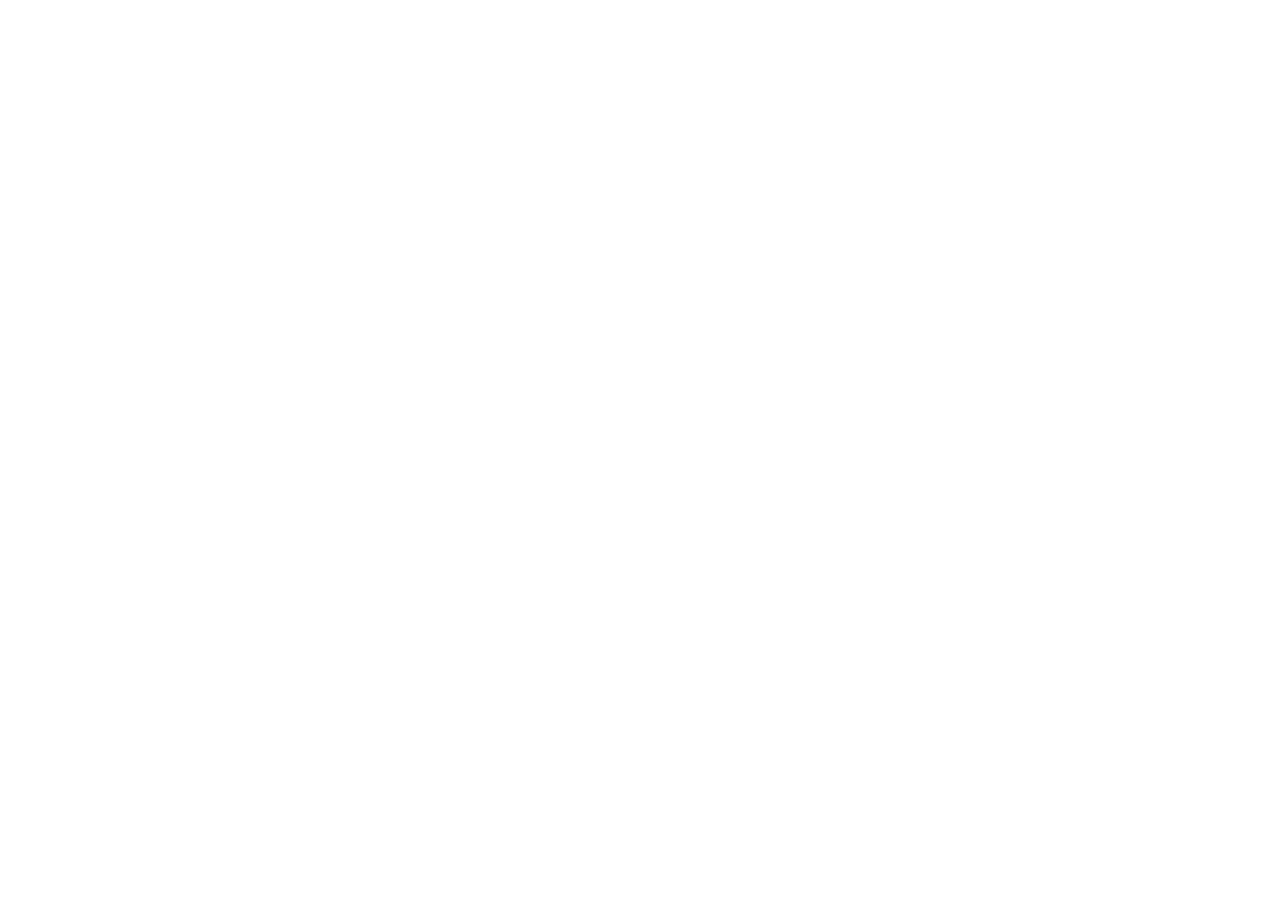
==== login.html @ c27b14d8 "xxx" ====
<!DOCTYPE html>
<html lang="zh-CN">
<head>
    <meta charset="UTF-8">
    <meta name="viewport" content="width=device-width, initial-scale=1.0">
    <title>Document</title>
</head>
<body>
    
</body>
</html>
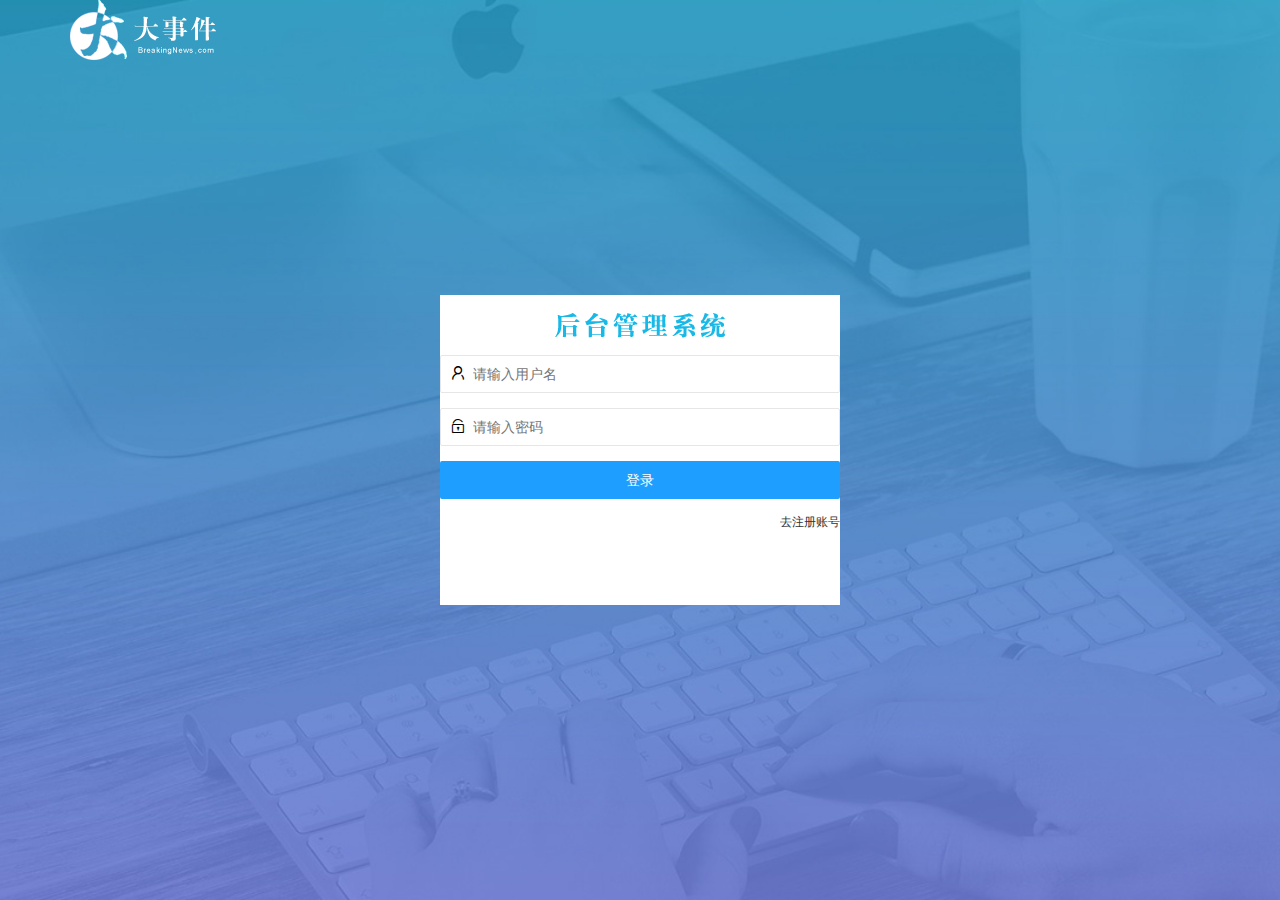
==== commit 4b6f0a70: "xxx" ====
--- a/login.html
+++ b/login.html
@@ -1,11 +1,85 @@
 <!DOCTYPE html>
-<html lang="zh-CN">
-<head>
-    <meta charset="UTF-8">
-    <meta name="viewport" content="width=device-width, initial-scale=1.0">
-    <title>Document</title>
-</head>
-<body>
-    
-</body>
-</html>+<html lang="en">
+  <head>
+    <meta charset="UTF-8" />
+    <meta name="viewport" content="width=device-width, initial-scale=1.0" />
+    <title>大事件-登录/注册</title>
+    <!-- 导入 LayUI 的样式 -->
+    <link rel="stylesheet" href="/assets/lib/layui/css/layui.css" />
+    <!-- 导入自己的样式表 -->
+    <link rel="stylesheet" href="/assets/css/login.css" />
+  </head>
+  <body>
+    <!-- 头部的 Logo 区域 -->
+    <div class="layui-main">
+      <img src="/assets/images/logo.png" alt="" />
+    </div>
+
+    <!-- 登录注册区域 -->
+    <div class="loginAndRegBox">
+      <div class="title-box"></div>
+      <div class="loginAndRegBox">
+        <div class="title-box"></div>
+        <!-- 登录的div -->
+  <div class="login-box">
+    <!-- 登录的表单 -->
+    <form class="layui-form" id="form_login"></form>
+      <!-- 用户名 -->
+      <div class="layui-form-item">
+        <i class="layui-icon layui-icon-username"></i>
+        <input type="text" name="username" required lay-verify="required" placeholder="请输入用户名" autocomplete="off" class="layui-input" />
+      </div>
+      <!-- 密码 -->
+      <div class="layui-form-item">
+        <i class="layui-icon layui-icon-password"></i>
+        <input type="password" name="password" required lay-verify="required|pwd" placeholder="请输入密码" autocomplete="off" class="layui-input" />
+      </div>
+      <!-- 登录按钮 -->
+      <div class="layui-form-item">
+        <!-- 注意：表单提交按钮和普通按钮的区别，就是 lay-submit 属性 -->
+        <button class="layui-btn layui-btn-fluid layui-btn-normal" lay-submit>登录</button>
+      </div>
+      <div class="layui-form-item links">
+        <a href="javascript:;" id="link_reg">去注册账号</a>
+      </div>
+    </form>
+  </div>
+        <!-- 注册的div -->
+  <div class="reg-box">
+    <!-- 注册的表单 -->
+    <form class="layui-form" id="form_reg"></form>
+      <!-- 用户名 -->
+      <div class="layui-form-item">
+        <i class="layui-icon layui-icon-username"></i>
+        <input type="text" name="username" required lay-verify="required" placeholder="请输入用户名" autocomplete="off" class="layui-input" />
+      </div>
+      <!-- 密码 -->
+      <div class="layui-form-item">
+        <i class="layui-icon layui-icon-password"></i>
+        <input type="password" name="password" required lay-verify="required|pwd" placeholder="请输入密码" autocomplete="off" class="layui-input" />
+      </div>
+      <!-- 密码确认框 -->
+      <div class="layui-form-item">
+        <i class="layui-icon layui-icon-password"></i>
+        <input type="password" name="repassword" required lay-verify="required|pwd|repwd" placeholder="再次确认密码" autocomplete="off" class="layui-input" />
+      </div>
+      <!-- 注册按钮 -->
+      <div class="layui-form-item">
+        <!-- 注意：表单提交按钮和普通按钮的区别，就是 lay-submit 属性 -->
+        <button class="layui-btn layui-btn-fluid layui-btn-normal" lay-submit>注册</button>
+      </div>
+      <div class="layui-form-item links">
+        <a href="javascript:;" id="link_login">去登录</a>
+      </div>
+    </form>
+  </div>
+      </div>
+    </div>
+    <!-- 导入 layui的js文件 -->
+    <script src="/assets/lib/layui/layui.all.js"></script>
+    <!-- 导入 -->
+    <script src="/assets/lib/jquery.js"></script>
+    <script src="/assets/js/baseAPI.js"></script>
+    <script src="/assets/js/login.js"></script>
+  </body>
+</html>
--- a/assets/lib/layui/css/layui.css
+++ b/assets/lib/layui/css/layui.css
@@ -0,0 +1,2 @@
+/** layui-v2.5.5 MIT License By https://www.layui.com */
+ .layui-inline,img{display:inline-block;vertical-align:middle}h1,h2,h3,h4,h5,h6{font-weight:400}.layui-edge,.layui-header,.layui-inline,.layui-main{position:relative}.layui-body,.layui-edge,.layui-elip{overflow:hidden}.layui-btn,.layui-edge,.layui-inline,img{vertical-align:middle}.layui-btn,.layui-disabled,.layui-icon,.layui-unselect{-moz-user-select:none;-webkit-user-select:none;-ms-user-select:none}.layui-elip,.layui-form-checkbox span,.layui-form-pane .layui-form-label{text-overflow:ellipsis;white-space:nowrap}.layui-breadcrumb,.layui-tree-btnGroup{visibility:hidden}blockquote,body,button,dd,div,dl,dt,form,h1,h2,h3,h4,h5,h6,input,li,ol,p,pre,td,textarea,th,ul{margin:0;padding:0;-webkit-tap-highlight-color:rgba(0,0,0,0)}a:active,a:hover{outline:0}img{border:none}li{list-style:none}table{border-collapse:collapse;border-spacing:0}h4,h5,h6{font-size:100%}button,input,optgroup,option,select,textarea{font-family:inherit;font-size:inherit;font-style:inherit;font-weight:inherit;outline:0}pre{white-space:pre-wrap;white-space:-moz-pre-wrap;white-space:-pre-wrap;white-space:-o-pre-wrap;word-wrap:break-word}body{line-height:24px;font:14px Helvetica Neue,Helvetica,PingFang SC,Tahoma,Arial,sans-serif}hr{height:1px;margin:10px 0;border:0;clear:both}a{color:#333;text-decoration:none}a:hover{color:#777}a cite{font-style:normal;*cursor:pointer}.layui-border-box,.layui-border-box *{box-sizing:border-box}.layui-box,.layui-box *{box-sizing:content-box}.layui-clear{clear:both;*zoom:1}.layui-clear:after{content:'\20';clear:both;*zoom:1;display:block;height:0}.layui-inline{*display:inline;*zoom:1}.layui-edge{display:inline-block;width:0;height:0;border-width:6px;border-style:dashed;border-color:transparent}.layui-edge-top{top:-4px;border-bottom-color:#999;border-bottom-style:solid}.layui-edge-right{border-left-color:#999;border-left-style:solid}.layui-edge-bottom{top:2px;border-top-color:#999;border-top-style:solid}.layui-edge-left{border-right-color:#999;border-right-style:solid}.layui-disabled,.layui-disabled:hover{color:#d2d2d2!important;cursor:not-allowed!important}.layui-circle{border-radius:100%}.layui-show{display:block!important}.layui-hide{display:none!important}@font-face{font-family:layui-icon;src:url(../font/iconfont.eot?v=250);src:url(../font/iconfont.eot?v=250#iefix) format('embedded-opentype'),url(../font/iconfont.woff2?v=250) format('woff2'),url(../font/iconfont.woff?v=250) format('woff'),url(../font/iconfont.ttf?v=250) format('truetype'),url(../font/iconfont.svg?v=250#layui-icon) format('svg')}.layui-icon{font-family:layui-icon!important;font-size:16px;font-style:normal;-webkit-font-smoothing:antialiased;-moz-osx-font-smoothing:grayscale}.layui-icon-reply-fill:before{content:"\e611"}.layui-icon-set-fill:before{content:"\e614"}.layui-icon-menu-fill:before{content:"\e60f"}.layui-icon-search:before{content:"\e615"}.layui-icon-share:before{content:"\e641"}.layui-icon-set-sm:before{content:"\e620"}.layui-icon-engine:before{content:"\e628"}.layui-icon-close:before{content:"\1006"}.layui-icon-close-fill:before{content:"\1007"}.layui-icon-chart-screen:before{content:"\e629"}.layui-icon-star:before{content:"\e600"}.layui-icon-circle-dot:before{content:"\e617"}.layui-icon-chat:before{content:"\e606"}.layui-icon-release:before{content:"\e609"}.layui-icon-list:before{content:"\e60a"}.layui-icon-chart:before{content:"\e62c"}.layui-icon-ok-circle:before{content:"\1005"}.layui-icon-layim-theme:before{content:"\e61b"}.layui-icon-table:before{content:"\e62d"}.layui-icon-right:before{content:"\e602"}.layui-icon-left:before{content:"\e603"}.layui-icon-cart-simple:before{content:"\e698"}.layui-icon-face-cry:before{content:"\e69c"}.layui-icon-face-smile:before{content:"\e6af"}.layui-icon-survey:before{content:"\e6b2"}.layui-icon-tree:before{content:"\e62e"}.layui-icon-upload-circle:before{content:"\e62f"}.layui-icon-add-circle:before{content:"\e61f"}.layui-icon-download-circle:before{content:"\e601"}.layui-icon-templeate-1:before{content:"\e630"}.layui-icon-util:before{content:"\e631"}.layui-icon-face-surprised:before{content:"\e664"}.layui-icon-edit:before{content:"\e642"}.layui-icon-speaker:before{content:"\e645"}.layui-icon-down:before{content:"\e61a"}.layui-icon-file:before{content:"\e621"}.layui-icon-layouts:before{content:"\e632"}.layui-icon-rate-half:before{content:"\e6c9"}.layui-icon-add-circle-fine:before{content:"\e608"}.layui-icon-prev-circle:before{content:"\e633"}.layui-icon-read:before{content:"\e705"}.layui-icon-404:before{content:"\e61c"}.layui-icon-carousel:before{content:"\e634"}.layui-icon-help:before{content:"\e607"}.layui-icon-code-circle:before{content:"\e635"}.layui-icon-water:before{content:"\e636"}.layui-icon-username:before{content:"\e66f"}.layui-icon-find-fill:before{content:"\e670"}.layui-icon-about:before{content:"\e60b"}.layui-icon-location:before{content:"\e715"}.layui-icon-up:before{content:"\e619"}.layui-icon-pause:before{content:"\e651"}.layui-icon-date:before{content:"\e637"}.layui-icon-layim-uploadfile:before{content:"\e61d"}.layui-icon-delete:before{content:"\e640"}.layui-icon-play:before{content:"\e652"}.layui-icon-top:before{content:"\e604"}.layui-icon-friends:before{content:"\e612"}.layui-icon-refresh-3:before{content:"\e9aa"}.layui-icon-ok:before{content:"\e605"}.layui-icon-layer:before{content:"\e638"}.layui-icon-face-smile-fine:before{content:"\e60c"}.layui-icon-dollar:before{content:"\e659"}.layui-icon-group:before{content:"\e613"}.layui-icon-layim-download:before{content:"\e61e"}.layui-icon-picture-fine:before{content:"\e60d"}.layui-icon-link:before{content:"\e64c"}.layui-icon-diamond:before{content:"\e735"}.layui-icon-log:before{content:"\e60e"}.layui-icon-rate-solid:before{content:"\e67a"}.layui-icon-fonts-del:before{content:"\e64f"}.layui-icon-unlink:before{content:"\e64d"}.layui-icon-fonts-clear:before{content:"\e639"}.layui-icon-triangle-r:before{content:"\e623"}.layui-icon-circle:before{content:"\e63f"}.layui-icon-radio:before{content:"\e643"}.layui-icon-align-center:before{content:"\e647"}.layui-icon-align-right:before{content:"\e648"}.layui-icon-align-left:before{content:"\e649"}.layui-icon-loading-1:before{content:"\e63e"}.layui-icon-return:before{content:"\e65c"}.layui-icon-fonts-strong:before{content:"\e62b"}.layui-icon-upload:before{content:"\e67c"}.layui-icon-dialogue:before{content:"\e63a"}.layui-icon-video:before{content:"\e6ed"}.layui-icon-headset:before{content:"\e6fc"}.layui-icon-cellphone-fine:before{content:"\e63b"}.layui-icon-add-1:before{content:"\e654"}.layui-icon-face-smile-b:before{content:"\e650"}.layui-icon-fonts-html:before{content:"\e64b"}.layui-icon-form:before{content:"\e63c"}.layui-icon-cart:before{content:"\e657"}.layui-icon-camera-fill:before{content:"\e65d"}.layui-icon-tabs:before{content:"\e62a"}.layui-icon-fonts-code:before{content:"\e64e"}.layui-icon-fire:before{content:"\e756"}.layui-icon-set:before{content:"\e716"}.layui-icon-fonts-u:before{content:"\e646"}.layui-icon-triangle-d:before{content:"\e625"}.layui-icon-tips:before{content:"\e702"}.layui-icon-picture:before{content:"\e64a"}.layui-icon-more-vertical:before{content:"\e671"}.layui-icon-flag:before{content:"\e66c"}.layui-icon-loading:before{content:"\e63d"}.layui-icon-fonts-i:before{content:"\e644"}.layui-icon-refresh-1:before{content:"\e666"}.layui-icon-rmb:before{content:"\e65e"}.layui-icon-home:before{content:"\e68e"}.layui-icon-user:before{content:"\e770"}.layui-icon-notice:before{content:"\e667"}.layui-icon-login-weibo:before{content:"\e675"}.layui-icon-voice:before{content:"\e688"}.layui-icon-upload-drag:before{content:"\e681"}.layui-icon-login-qq:before{content:"\e676"}.layui-icon-snowflake:before{content:"\e6b1"}.layui-icon-file-b:before{content:"\e655"}.layui-icon-template:before{content:"\e663"}.layui-icon-auz:before{content:"\e672"}.layui-icon-console:before{content:"\e665"}.layui-icon-app:before{content:"\e653"}.layui-icon-prev:before{content:"\e65a"}.layui-icon-website:before{content:"\e7ae"}.layui-icon-next:before{content:"\e65b"}.layui-icon-component:before{content:"\e857"}.layui-icon-more:before{content:"\e65f"}.layui-icon-login-wechat:before{content:"\e677"}.layui-icon-shrink-right:before{content:"\e668"}.layui-icon-spread-left:before{content:"\e66b"}.layui-icon-camera:before{content:"\e660"}.layui-icon-note:before{content:"\e66e"}.layui-icon-refresh:before{content:"\e669"}.layui-icon-female:before{content:"\e661"}.layui-icon-male:before{content:"\e662"}.layui-icon-password:before{content:"\e673"}.layui-icon-senior:before{content:"\e674"}.layui-icon-theme:before{content:"\e66a"}.layui-icon-tread:before{content:"\e6c5"}.layui-icon-praise:before{content:"\e6c6"}.layui-icon-star-fill:before{content:"\e658"}.layui-icon-rate:before{content:"\e67b"}.layui-icon-template-1:before{content:"\e656"}.layui-icon-vercode:before{content:"\e679"}.layui-icon-cellphone:before{content:"\e678"}.layui-icon-screen-full:before{content:"\e622"}.layui-icon-screen-restore:before{content:"\e758"}.layui-icon-cols:before{content:"\e610"}.layui-icon-export:before{content:"\e67d"}.layui-icon-print:before{content:"\e66d"}.layui-icon-slider:before{content:"\e714"}.layui-icon-addition:before{content:"\e624"}.layui-icon-subtraction:before{content:"\e67e"}.layui-icon-service:before{content:"\e626"}.layui-icon-transfer:before{content:"\e691"}.layui-main{width:1140px;margin:0 auto}.layui-header{z-index:1000;height:60px}.layui-header a:hover{transition:all .5s;-webkit-transition:all .5s}.layui-side{position:fixed;left:0;top:0;bottom:0;z-index:999;width:200px;overflow-x:hidden}.layui-side-scroll{position:relative;width:220px;height:100%;overflow-x:hidden}.layui-body{position:absolute;left:200px;right:0;top:0;bottom:0;z-index:998;width:auto;overflow-y:auto;box-sizing:border-box}.layui-layout-body{overflow:hidden}.layui-layout-admin .layui-header{background-color:#23262E}.layui-layout-admin .layui-side{top:60px;width:200px;overflow-x:hidden}.layui-layout-admin .layui-body{position:fixed;top:60px;bottom:44px}.layui-layout-admin .layui-main{width:auto;margin:0 15px}.layui-layout-admin .layui-footer{position:fixed;left:200px;right:0;bottom:0;height:44px;line-height:44px;padding:0 15px;background-color:#eee}.layui-layout-admin .layui-logo{position:absolute;left:0;top:0;width:200px;height:100%;line-height:60px;text-align:center;color:#009688;font-size:16px}.layui-layout-admin .layui-header .layui-nav{background:0 0}.layui-layout-left{position:absolute!important;left:200px;top:0}.layui-layout-right{position:absolute!important;right:0;top:0}.layui-container{position:relative;margin:0 auto;padding:0 15px;box-sizing:border-box}.layui-fluid{position:relative;margin:0 auto;padding:0 15px}.layui-row:after,.layui-row:before{content:'';display:block;clear:both}.layui-col-lg1,.layui-col-lg10,.layui-col-lg11,.layui-col-lg12,.layui-col-lg2,.layui-col-lg3,.layui-col-lg4,.layui-col-lg5,.layui-col-lg6,.layui-col-lg7,.layui-col-lg8,.layui-col-lg9,.layui-col-md1,.layui-col-md10,.layui-col-md11,.layui-col-md12,.layui-col-md2,.layui-col-md3,.layui-col-md4,.layui-col-md5,.layui-col-md6,.layui-col-md7,.layui-col-md8,.layui-col-md9,.layui-col-sm1,.layui-col-sm10,.layui-col-sm11,.layui-col-sm12,.layui-col-sm2,.layui-col-sm3,.layui-col-sm4,.layui-col-sm5,.layui-col-sm6,.layui-col-sm7,.layui-col-sm8,.layui-col-sm9,.layui-col-xs1,.layui-col-xs10,.layui-col-xs11,.layui-col-xs12,.layui-col-xs2,.layui-col-xs3,.layui-col-xs4,.layui-col-xs5,.layui-col-xs6,.layui-col-xs7,.layui-col-xs8,.layui-col-xs9{position:relative;display:block;box-sizing:border-box}.layui-col-xs1,.layui-col-xs10,.layui-col-xs11,.layui-col-xs12,.layui-col-xs2,.layui-col-xs3,.layui-col-xs4,.layui-col-xs5,.layui-col-xs6,.layui-col-xs7,.layui-col-xs8,.layui-col-xs9{float:left}.layui-col-xs1{width:8.33333333%}.layui-col-xs2{width:16.66666667%}.layui-col-xs3{width:25%}.layui-col-xs4{width:33.33333333%}.layui-col-xs5{width:41.66666667%}.layui-col-xs6{width:50%}.layui-col-xs7{width:58.33333333%}.layui-col-xs8{width:66.66666667%}.layui-col-xs9{width:75%}.layui-col-xs10{width:83.33333333%}.layui-col-xs11{width:91.66666667%}.layui-col-xs12{width:100%}.layui-col-xs-offset1{margin-left:8.33333333%}.layui-col-xs-offset2{margin-left:16.66666667%}.layui-col-xs-offset3{margin-left:25%}.layui-col-xs-offset4{margin-left:33.33333333%}.layui-col-xs-offset5{margin-left:41.66666667%}.layui-col-xs-offset6{margin-left:50%}.layui-col-xs-offset7{margin-left:58.33333333%}.layui-col-xs-offset8{margin-left:66.66666667%}.layui-col-xs-offset9{margin-left:75%}.layui-col-xs-offset10{margin-left:83.33333333%}.layui-col-xs-offset11{margin-left:91.66666667%}.layui-col-xs-offset12{margin-left:100%}@media screen and (max-width:768px){.layui-hide-xs{display:none!important}.layui-show-xs-block{display:block!important}.layui-show-xs-inline{display:inline!important}.layui-show-xs-inline-block{display:inline-block!important}}@media screen and (min-width:768px){.layui-container{width:750px}.layui-hide-sm{display:none!important}.layui-show-sm-block{display:block!important}.layui-show-sm-inline{display:inline!important}.layui-show-sm-inline-block{display:inline-block!important}.layui-col-sm1,.layui-col-sm10,.layui-col-sm11,.layui-col-sm12,.layui-col-sm2,.layui-col-sm3,.layui-col-sm4,.layui-col-sm5,.layui-col-sm6,.layui-col-sm7,.layui-col-sm8,.layui-col-sm9{float:left}.layui-col-sm1{width:8.33333333%}.layui-col-sm2{width:16.66666667%}.layui-col-sm3{width:25%}.layui-col-sm4{width:33.33333333%}.layui-col-sm5{width:41.66666667%}.layui-col-sm6{width:50%}.layui-col-sm7{width:58.33333333%}.layui-col-sm8{width:66.66666667%}.layui-col-sm9{width:75%}.layui-col-sm10{width:83.33333333%}.layui-col-sm11{width:91.66666667%}.layui-col-sm12{width:100%}.layui-col-sm-offset1{margin-left:8.33333333%}.layui-col-sm-offset2{margin-left:16.66666667%}.layui-col-sm-offset3{margin-left:25%}.layui-col-sm-offset4{margin-left:33.33333333%}.layui-col-sm-offset5{margin-left:41.66666667%}.layui-col-sm-offset6{margin-left:50%}.layui-col-sm-offset7{margin-left:58.33333333%}.layui-col-sm-offset8{margin-left:66.66666667%}.layui-col-sm-offset9{margin-left:75%}.layui-col-sm-offset10{margin-left:83.33333333%}.layui-col-sm-offset11{margin-left:91.66666667%}.layui-col-sm-offset12{margin-left:100%}}@media screen and (min-width:992px){.layui-container{width:970px}.layui-hide-md{display:none!important}.layui-show-md-block{display:block!important}.layui-show-md-inline{display:inline!important}.layui-show-md-inline-block{display:inline-block!important}.layui-col-md1,.layui-col-md10,.layui-col-md11,.layui-col-md12,.layui-col-md2,.layui-col-md3,.layui-col-md4,.layui-col-md5,.layui-col-md6,.layui-col-md7,.layui-col-md8,.layui-col-md9{float:left}.layui-col-md1{width:8.33333333%}.layui-col-md2{width:16.66666667%}.layui-col-md3{width:25%}.layui-col-md4{width:33.33333333%}.layui-col-md5{width:41.66666667%}.layui-col-md6{width:50%}.layui-col-md7{width:58.33333333%}.layui-col-md8{width:66.66666667%}.layui-col-md9{width:75%}.layui-col-md10{width:83.33333333%}.layui-col-md11{width:91.66666667%}.layui-col-md12{width:100%}.layui-col-md-offset1{margin-left:8.33333333%}.layui-col-md-offset2{margin-left:16.66666667%}.layui-col-md-offset3{margin-left:25%}.layui-col-md-offset4{margin-left:33.33333333%}.layui-col-md-offset5{margin-left:41.66666667%}.layui-col-md-offset6{margin-left:50%}.layui-col-md-offset7{margin-left:58.33333333%}.layui-col-md-offset8{margin-left:66.66666667%}.layui-col-md-offset9{margin-left:75%}.layui-col-md-offset10{margin-left:83.33333333%}.layui-col-md-offset11{margin-left:91.66666667%}.layui-col-md-offset12{margin-left:100%}}@media screen and (min-width:1200px){.layui-container{width:1170px}.layui-hide-lg{display:none!important}.layui-show-lg-block{display:block!important}.layui-show-lg-inline{display:inline!important}.layui-show-lg-inline-block{display:inline-block!important}.layui-col-lg1,.layui-col-lg10,.layui-col-lg11,.layui-col-lg12,.layui-col-lg2,.layui-col-lg3,.layui-col-lg4,.layui-col-lg5,.layui-col-lg6,.layui-col-lg7,.layui-col-lg8,.layui-col-lg9{float:left}.layui-col-lg1{width:8.33333333%}.layui-col-lg2{width:16.66666667%}.layui-col-lg3{width:25%}.layui-col-lg4{width:33.33333333%}.layui-col-lg5{width:41.66666667%}.layui-col-lg6{width:50%}.layui-col-lg7{width:58.33333333%}.layui-col-lg8{width:66.66666667%}.layui-col-lg9{width:75%}.layui-col-lg10{width:83.33333333%}.layui-col-lg11{width:91.66666667%}.layui-col-lg12{width:100%}.layui-col-lg-offset1{margin-left:8.33333333%}.layui-col-lg-offset2{margin-left:16.66666667%}.layui-col-lg-offset3{margin-left:25%}.layui-col-lg-offset4{margin-left:33.33333333%}.layui-col-lg-offset5{margin-left:41.66666667%}.layui-col-lg-offset6{margin-left:50%}.layui-col-lg-offset7{margin-left:58.33333333%}.layui-col-lg-offset8{margin-left:66.66666667%}.layui-col-lg-offset9{margin-left:75%}.layui-col-lg-offset10{margin-left:83.33333333%}.layui-col-lg-offset11{margin-left:91.66666667%}.layui-col-lg-offset12{margin-left:100%}}.layui-col-space1{margin:-.5px}.layui-col-space1>*{padding:.5px}.layui-col-space3{margin:-1.5px}.layui-col-space3>*{padding:1.5px}.layui-col-space5{margin:-2.5px}.layui-col-space5>*{padding:2.5px}.layui-col-space8{margin:-3.5px}.layui-col-space8>*{padding:3.5px}.layui-col-space10{margin:-5px}.layui-col-space10>*{padding:5px}.layui-col-space12{margin:-6px}.layui-col-space12>*{padding:6px}.layui-col-space15{margin:-7.5px}.layui-col-space15>*{padding:7.5px}.layui-col-space18{margin:-9px}.layui-col-space18>*{padding:9px}.layui-col-space20{margin:-10px}.layui-col-space20>*{padding:10px}.layui-col-space22{margin:-11px}.layui-col-space22>*{padding:11px}.layui-col-space25{margin:-12.5px}.layui-col-space25>*{padding:12.5px}.layui-col-space30{margin:-15px}.layui-col-space30>*{padding:15px}.layui-btn,.layui-input,.layui-select,.layui-textarea,.layui-upload-button{outline:0;-webkit-appearance:none;transition:all .3s;-webkit-transition:all .3s;box-sizing:border-box}.layui-elem-quote{margin-bottom:10px;padding:15px;line-height:22px;border-left:5px solid #009688;border-radius:0 2px 2px 0;background-color:#f2f2f2}.layui-quote-nm{border-style:solid;border-width:1px 1px 1px 5px;background:0 0}.layui-elem-field{margin-bottom:10px;padding:0;border-width:1px;border-style:solid}.layui-elem-field legend{margin-left:20px;padding:0 10px;font-size:20px;font-weight:300}.layui-field-title{margin:10px 0 20px;border-width:1px 0 0}.layui-field-box{padding:10px 15px}.layui-field-title .layui-field-box{padding:10px 0}.layui-progress{position:relative;height:6px;border-radius:20px;background-color:#e2e2e2}.layui-progress-bar{position:absolute;left:0;top:0;width:0;max-width:100%;height:6px;border-radius:20px;text-align:right;background-color:#5FB878;transition:all .3s;-webkit-transition:all .3s}.layui-progress-big,.layui-progress-big .layui-progress-bar{height:18px;line-height:18px}.layui-progress-text{position:relative;top:-20px;line-height:18px;font-size:12px;color:#666}.layui-progress-big .layui-progress-text{position:static;padding:0 10px;color:#fff}.layui-collapse{border-width:1px;border-style:solid;border-radius:2px}.layui-colla-content,.layui-colla-item{border-top-width:1px;border-top-style:solid}.layui-colla-item:first-child{border-top:none}.layui-colla-title{position:relative;height:42px;line-height:42px;padding:0 15px 0 35px;color:#333;background-color:#f2f2f2;cursor:pointer;font-size:14px;overflow:hidden}.layui-colla-content{display:none;padding:10px 15px;line-height:22px;color:#666}.layui-colla-icon{position:absolute;left:15px;top:0;font-size:14px}.layui-card{margin-bottom:15px;border-radius:2px;background-color:#fff;box-shadow:0 1px 2px 0 rgba(0,0,0,.05)}.layui-card:last-child{margin-bottom:0}.layui-card-header{position:relative;height:42px;line-height:42px;padding:0 15px;border-bottom:1px solid #f6f6f6;color:#333;border-radius:2px 2px 0 0;font-size:14px}.layui-bg-black,.layui-bg-blue,.layui-bg-cyan,.layui-bg-green,.layui-bg-orange,.layui-bg-red{color:#fff!important}.layui-card-body{position:relative;padding:10px 15px;line-height:24px}.layui-card-body[pad15]{padding:15px}.layui-card-body[pad20]{padding:20px}.layui-card-body .layui-table{margin:5px 0}.layui-card .layui-tab{margin:0}.layui-panel-window{position:relative;padding:15px;border-radius:0;border-top:5px solid #E6E6E6;background-color:#fff}.layui-auxiliar-moving{position:fixed;left:0;right:0;top:0;bottom:0;width:100%;height:100%;background:0 0;z-index:9999999999}.layui-form-label,.layui-form-mid,.layui-form-select,.layui-input-block,.layui-input-inline,.layui-textarea{position:relative}.layui-bg-red{background-color:#FF5722!important}.layui-bg-orange{background-color:#FFB800!important}.layui-bg-green{background-color:#009688!important}.layui-bg-cyan{background-color:#2F4056!important}.layui-bg-blue{background-color:#1E9FFF!important}.layui-bg-black{background-color:#393D49!important}.layui-bg-gray{background-color:#eee!important;color:#666!important}.layui-badge-rim,.layui-colla-content,.layui-colla-item,.layui-collapse,.layui-elem-field,.layui-form-pane .layui-form-item[pane],.layui-form-pane .layui-form-label,.layui-input,.layui-layedit,.layui-layedit-tool,.layui-quote-nm,.layui-select,.layui-tab-bar,.layui-tab-card,.layui-tab-title,.layui-tab-title .layui-this:after,.layui-textarea{border-color:#e6e6e6}.layui-timeline-item:before,hr{background-color:#e6e6e6}.layui-text{line-height:22px;font-size:14px;color:#666}.layui-text h1,.layui-text h2,.layui-text h3{font-weight:500;color:#333}.layui-text h1{font-size:30px}.layui-text h2{font-size:24px}.layui-text h3{font-size:18px}.layui-text a:not(.layui-btn){color:#01AAED}.layui-text a:not(.layui-btn):hover{text-decoration:underline}.layui-text ul{padding:5px 0 5px 15px}.layui-text ul li{margin-top:5px;list-style-type:disc}.layui-text em,.layui-word-aux{color:#999!important;padding:0 5px!important}.layui-btn{display:inline-block;height:38px;line-height:38px;padding:0 18px;background-color:#009688;color:#fff;white-space:nowrap;text-align:center;font-size:14px;border:none;border-radius:2px;cursor:pointer}.layui-btn:hover{opacity:.8;filter:alpha(opacity=80);color:#fff}.layui-btn:active{opacity:1;filter:alpha(opacity=100)}.layui-btn+.layui-btn{margin-left:10px}.layui-btn-container{font-size:0}.layui-btn-container .layui-btn{margin-right:10px;margin-bottom:10px}.layui-btn-container .layui-btn+.layui-btn{margin-left:0}.layui-table .layui-btn-container .layui-btn{margin-bottom:9px}.layui-btn-radius{border-radius:100px}.layui-btn .layui-icon{margin-right:3px;font-size:18px;vertical-align:bottom;vertical-align:middle\9}.layui-btn-primary{border:1px solid #C9C9C9;background-color:#fff;color:#555}.layui-btn-primary:hover{border-color:#009688;color:#333}.layui-btn-normal{background-color:#1E9FFF}.layui-btn-warm{background-color:#FFB800}.layui-btn-danger{background-color:#FF5722}.layui-btn-checked{background-color:#5FB878}.layui-btn-disabled,.layui-btn-disabled:active,.layui-btn-disabled:hover{border:1px solid #e6e6e6;background-color:#FBFBFB;color:#C9C9C9;cursor:not-allowed;opacity:1}.layui-btn-lg{height:44px;line-height:44px;padding:0 25px;font-size:16px}.layui-btn-sm{height:30px;line-height:30px;padding:0 10px;font-size:12px}.layui-btn-sm i{font-size:16px!important}.layui-btn-xs{height:22px;line-height:22px;padding:0 5px;font-size:12px}.layui-btn-xs i{font-size:14px!important}.layui-btn-group{display:inline-block;vertical-align:middle;font-size:0}.layui-btn-group .layui-btn{margin-left:0!important;margin-right:0!important;border-left:1px solid rgba(255,255,255,.5);border-radius:0}.layui-btn-group .layui-btn-primary{border-left:none}.layui-btn-group .layui-btn-primary:hover{border-color:#C9C9C9;color:#009688}.layui-btn-group .layui-btn:first-child{border-left:none;border-radius:2px 0 0 2px}.layui-btn-group .layui-btn-primary:first-child{border-left:1px solid #c9c9c9}.layui-btn-group .layui-btn:last-child{border-radius:0 2px 2px 0}.layui-btn-group .layui-btn+.layui-btn{margin-left:0}.layui-btn-group+.layui-btn-group{margin-left:10px}.layui-btn-fluid{width:100%}.layui-input,.layui-select,.layui-textarea{height:38px;line-height:1.3;line-height:38px\9;border-width:1px;border-style:solid;background-color:#fff;border-radius:2px}.layui-input::-webkit-input-placeholder,.layui-select::-webkit-input-placeholder,.layui-textarea::-webkit-input-placeholder{line-height:1.3}.layui-input,.layui-textarea{display:block;width:100%;padding-left:10px}.layui-input:hover,.layui-textarea:hover{border-color:#D2D2D2!important}.layui-input:focus,.layui-textarea:focus{border-color:#C9C9C9!important}.layui-textarea{min-height:100px;height:auto;line-height:20px;padding:6px 10px;resize:vertical}.layui-select{padding:0 10px}.layui-form input[type=checkbox],.layui-form input[type=radio],.layui-form select{display:none}.layui-form [lay-ignore]{display:initial}.layui-form-item{margin-bottom:15px;clear:both;*zoom:1}.layui-form-item:after{content:'\20';clear:both;*zoom:1;display:block;height:0}.layui-form-label{float:left;display:block;padding:9px 15px;width:80px;font-weight:400;line-height:20px;text-align:right}.layui-form-label-col{display:block;float:none;padding:9px 0;line-height:20px;text-align:left}.layui-form-item .layui-inline{margin-bottom:5px;margin-right:10px}.layui-input-block{margin-left:110px;min-height:36px}.layui-input-inline{display:inline-block;vertical-align:middle}.layui-form-item .layui-input-inline{float:left;width:190px;margin-right:10px}.layui-form-text .layui-input-inline{width:auto}.layui-form-mid{float:left;display:block;padding:9px 0!important;line-height:20px;margin-right:10px}.layui-form-danger+.layui-form-select .layui-input,.layui-form-danger:focus{border-color:#FF5722!important}.layui-form-select .layui-input{padding-right:30px;cursor:pointer}.layui-form-select .layui-edge{position:absolute;right:10px;top:50%;margin-top:-3px;cursor:pointer;border-width:6px;border-top-color:#c2c2c2;border-top-style:solid;transition:all .3s;-webkit-transition:all .3s}.layui-form-select dl{display:none;position:absolute;left:0;top:42px;padding:5px 0;z-index:899;min-width:100%;border:1px solid #d2d2d2;max-height:300px;overflow-y:auto;background-color:#fff;border-radius:2px;box-shadow:0 2px 4px rgba(0,0,0,.12);box-sizing:border-box}.layui-form-select dl dd,.layui-form-select dl dt{padding:0 10px;line-height:36px;white-space:nowrap;overflow:hidden;text-overflow:ellipsis}.layui-form-select dl dt{font-size:12px;color:#999}.layui-form-select dl dd{cursor:pointer}.layui-form-select dl dd:hover{background-color:#f2f2f2;-webkit-transition:.5s all;transition:.5s all}.layui-form-select .layui-select-group dd{padding-left:20px}.layui-form-select dl dd.layui-select-tips{padding-left:10px!important;color:#999}.layui-form-select dl dd.layui-this{background-color:#5FB878;color:#fff}.layui-form-checkbox,.layui-form-select dl dd.layui-disabled{background-color:#fff}.layui-form-selected dl{display:block}.layui-form-checkbox,.layui-form-checkbox *,.layui-form-switch{display:inline-block;vertical-align:middle}.layui-form-selected .layui-edge{margin-top:-9px;-webkit-transform:rotate(180deg);transform:rotate(180deg);margin-top:-3px\9}:root .layui-form-selected .layui-edge{margin-top:-9px\0/IE9}.layui-form-selectup dl{top:auto;bottom:42px}.layui-select-none{margin:5px 0;text-align:center;color:#999}.layui-select-disabled .layui-disabled{border-color:#eee!important}.layui-select-disabled .layui-edge{border-top-color:#d2d2d2}.layui-form-checkbox{position:relative;height:30px;line-height:30px;margin-right:10px;padding-right:30px;cursor:pointer;font-size:0;-webkit-transition:.1s linear;transition:.1s linear;box-sizing:border-box}.layui-form-checkbox span{padding:0 10px;height:100%;font-size:14px;border-radius:2px 0 0 2px;background-color:#d2d2d2;color:#fff;overflow:hidden}.layui-form-checkbox:hover span{background-color:#c2c2c2}.layui-form-checkbox i{position:absolute;right:0;top:0;width:30px;height:28px;border:1px solid #d2d2d2;border-left:none;border-radius:0 2px 2px 0;color:#fff;font-size:20px;text-align:center}.layui-form-checkbox:hover i{border-color:#c2c2c2;color:#c2c2c2}.layui-form-checked,.layui-form-checked:hover{border-color:#5FB878}.layui-form-checked span,.layui-form-checked:hover span{background-color:#5FB878}.layui-form-checked i,.layui-form-checked:hover i{color:#5FB878}.layui-form-item .layui-form-checkbox{margin-top:4px}.layui-form-checkbox[lay-skin=primary]{height:auto!important;line-height:normal!important;min-width:18px;min-height:18px;border:none!important;margin-right:0;padding-left:28px;padding-right:0;background:0 0}.layui-form-checkbox[lay-skin=primary] span{padding-left:0;padding-right:15px;line-height:18px;background:0 0;color:#666}.layui-form-checkbox[lay-skin=primary] i{right:auto;left:0;width:16px;height:16px;line-height:16px;border:1px solid #d2d2d2;font-size:12px;border-radius:2px;background-color:#fff;-webkit-transition:.1s linear;transition:.1s linear}.layui-form-checkbox[lay-skin=primary]:hover i{border-color:#5FB878;color:#fff}.layui-form-checked[lay-skin=primary] i{border-color:#5FB878!important;background-color:#5FB878;color:#fff}.layui-checkbox-disbaled[lay-skin=primary] span{background:0 0!important;color:#c2c2c2}.layui-checkbox-disbaled[lay-skin=primary]:hover i{border-color:#d2d2d2}.layui-form-item .layui-form-checkbox[lay-skin=primary]{margin-top:10px}.layui-form-switch{position:relative;height:22px;line-height:22px;min-width:35px;padding:0 5px;margin-top:8px;border:1px solid #d2d2d2;border-radius:20px;cursor:pointer;background-color:#fff;-webkit-transition:.1s linear;transition:.1s linear}.layui-form-switch i{position:absolute;left:5px;top:3px;width:16px;height:16px;border-radius:20px;background-color:#d2d2d2;-webkit-transition:.1s linear;transition:.1s linear}.layui-form-switch em{position:relative;top:0;width:25px;margin-left:21px;padding:0!important;text-align:center!important;color:#999!important;font-style:normal!important;font-size:12px}.layui-form-onswitch{border-color:#5FB878;background-color:#5FB878}.layui-checkbox-disbaled,.layui-checkbox-disbaled i{border-color:#e2e2e2!important}.layui-form-onswitch i{left:100%;margin-left:-21px;background-color:#fff}.layui-form-onswitch em{margin-left:5px;margin-right:21px;color:#fff!important}.layui-checkbox-disbaled span{background-color:#e2e2e2!important}.layui-checkbox-disbaled:hover i{color:#fff!important}[lay-radio]{display:none}.layui-form-radio,.layui-form-radio *{display:inline-block;vertical-align:middle}.layui-form-radio{line-height:28px;margin:6px 10px 0 0;padding-right:10px;cursor:pointer;font-size:0}.layui-form-radio *{font-size:14px}.layui-form-radio>i{margin-right:8px;font-size:22px;color:#c2c2c2}.layui-form-radio>i:hover,.layui-form-radioed>i{color:#5FB878}.layui-radio-disbaled>i{color:#e2e2e2!important}.layui-form-pane .layui-form-label{width:110px;padding:8px 15px;height:38px;line-height:20px;border-width:1px;border-style:solid;border-radius:2px 0 0 2px;text-align:center;background-color:#FBFBFB;overflow:hidden;box-sizing:border-box}.layui-form-pane .layui-input-inline{margin-left:-1px}.layui-form-pane .layui-input-block{margin-left:110px;left:-1px}.layui-form-pane .layui-input{border-radius:0 2px 2px 0}.layui-form-pane .layui-form-text .layui-form-label{float:none;width:100%;border-radius:2px;box-sizing:border-box;text-align:left}.layui-form-pane .layui-form-text .layui-input-inline{display:block;margin:0;top:-1px;clear:both}.layui-form-pane .layui-form-text .layui-input-block{margin:0;left:0;top:-1px}.layui-form-pane .layui-form-text .layui-textarea{min-height:100px;border-radius:0 0 2px 2px}.layui-form-pane .layui-form-checkbox{margin:4px 0 4px 10px}.layui-form-pane .layui-form-radio,.layui-form-pane .layui-form-switch{margin-top:6px;margin-left:10px}.layui-form-pane .layui-form-item[pane]{position:relative;border-width:1px;border-style:solid}.layui-form-pane .layui-form-item[pane] .layui-form-label{position:absolute;left:0;top:0;height:100%;border-width:0 1px 0 0}.layui-form-pane .layui-form-item[pane] .layui-input-inline{margin-left:110px}@media screen and (max-width:450px){.layui-form-item .layui-form-label{text-overflow:ellipsis;overflow:hidden;white-space:nowrap}.layui-form-item .layui-inline{display:block;margin-right:0;margin-bottom:20px;clear:both}.layui-form-item .layui-inline:after{content:'\20';clear:both;display:block;height:0}.layui-form-item .layui-input-inline{display:block;float:none;left:-3px;width:auto;margin:0 0 10px 112px}.layui-form-item .layui-input-inline+.layui-form-mid{margin-left:110px;top:-5px;padding:0}.layui-form-item .layui-form-checkbox{margin-right:5px;margin-bottom:5px}}.layui-layedit{border-width:1px;border-style:solid;border-radius:2px}.layui-layedit-tool{padding:3px 5px;border-bottom-width:1px;border-bottom-style:solid;font-size:0}.layedit-tool-fixed{position:fixed;top:0;border-top:1px solid #e2e2e2}.layui-layedit-tool .layedit-tool-mid,.layui-layedit-tool .layui-icon{display:inline-block;vertical-align:middle;text-align:center;font-size:14px}.layui-layedit-tool .layui-icon{position:relative;width:32px;height:30px;line-height:30px;margin:3px 5px;color:#777;cursor:pointer;border-radius:2px}.layui-layedit-tool .layui-icon:hover{color:#393D49}.layui-layedit-tool .layui-icon:active{color:#000}.layui-layedit-tool .layedit-tool-active{background-color:#e2e2e2;color:#000}.layui-layedit-tool .layui-disabled,.layui-layedit-tool .layui-disabled:hover{color:#d2d2d2;cursor:not-allowed}.layui-layedit-tool .layedit-tool-mid{width:1px;height:18px;margin:0 10px;background-color:#d2d2d2}.layedit-tool-html{width:50px!important;font-size:30px!important}.layedit-tool-b,.layedit-tool-code,.layedit-tool-help{font-size:16px!important}.layedit-tool-d,.layedit-tool-face,.layedit-tool-image,.layedit-tool-unlink{font-size:18px!important}.layedit-tool-image input{position:absolute;font-size:0;left:0;top:0;width:100%;height:100%;opacity:.01;filter:Alpha(opacity=1);cursor:pointer}.layui-layedit-iframe iframe{display:block;width:100%}#LAY_layedit_code{overflow:hidden}.layui-laypage{display:inline-block;*display:inline;*zoom:1;vertical-align:middle;margin:10px 0;font-size:0}.layui-laypage>a:first-child,.layui-laypage>a:first-child em{border-radius:2px 0 0 2px}.layui-laypage>a:last-child,.layui-laypage>a:last-child em{border-radius:0 2px 2px 0}.layui-laypage>:first-child{margin-left:0!important}.layui-laypage>:last-child{margin-right:0!important}.layui-laypage a,.layui-laypage button,.layui-laypage input,.layui-laypage select,.layui-laypage span{border:1px solid #e2e2e2}.layui-laypage a,.layui-laypage span{display:inline-block;*display:inline;*zoom:1;vertical-align:middle;padding:0 15px;height:28px;line-height:28px;margin:0 -1px 5px 0;background-color:#fff;color:#333;font-size:12px}.layui-flow-more a *,.layui-laypage input,.layui-table-view select[lay-ignore]{display:inline-block}.layui-laypage a:hover{color:#009688}.layui-laypage em{font-style:normal}.layui-laypage .layui-laypage-spr{color:#999;font-weight:700}.layui-laypage a{text-decoration:none}.layui-laypage .layui-laypage-curr{position:relative}.layui-laypage .layui-laypage-curr em{position:relative;color:#fff}.layui-laypage .layui-laypage-curr .layui-laypage-em{position:absolute;left:-1px;top:-1px;padding:1px;width:100%;height:100%;background-color:#009688}.layui-laypage-em{border-radius:2px}.layui-laypage-next em,.layui-laypage-prev em{font-family:Sim sun;font-size:16px}.layui-laypage .layui-laypage-count,.layui-laypage .layui-laypage-limits,.layui-laypage .layui-laypage-refresh,.layui-laypage .layui-laypage-skip{margin-left:10px;margin-right:10px;padding:0;border:none}.layui-laypage .layui-laypage-limits,.layui-laypage .layui-laypage-refresh{vertical-align:top}.layui-laypage .layui-laypage-refresh i{font-size:18px;cursor:pointer}.layui-laypage select{height:22px;padding:3px;border-radius:2px;cursor:pointer}.layui-laypage .layui-laypage-skip{height:30px;line-height:30px;color:#999}.layui-laypage button,.layui-laypage input{height:30px;line-height:30px;border-radius:2px;vertical-align:top;background-color:#fff;box-sizing:border-box}.layui-laypage input{width:40px;margin:0 10px;padding:0 3px;text-align:center}.layui-laypage input:focus,.layui-laypage select:focus{border-color:#009688!important}.layui-laypage button{margin-left:10px;padding:0 10px;cursor:pointer}.layui-table,.layui-table-view{margin:10px 0}.layui-flow-more{margin:10px 0;text-align:center;color:#999;font-size:14px}.layui-flow-more a{height:32px;line-height:32px}.layui-flow-more a *{vertical-align:top}.layui-flow-more a cite{padding:0 20px;border-radius:3px;background-color:#eee;color:#333;font-style:normal}.layui-flow-more a cite:hover{opacity:.8}.layui-flow-more a i{font-size:30px;color:#737383}.layui-table{width:100%;background-color:#fff;color:#666}.layui-table tr{transition:all .3s;-webkit-transition:all .3s}.layui-table th{text-align:left;font-weight:400}.layui-table tbody tr:hover,.layui-table thead tr,.layui-table-click,.layui-table-header,.layui-table-hover,.layui-table-mend,.layui-table-patch,.layui-table-tool,.layui-table-total,.layui-table-total tr,.layui-table[lay-even] tr:nth-child(even){background-color:#f2f2f2}.layui-table td,.layui-table th,.layui-table-col-set,.layui-table-fixed-r,.layui-table-grid-down,.layui-table-header,.layui-table-page,.layui-table-tips-main,.layui-table-tool,.layui-table-total,.layui-table-view,.layui-table[lay-skin=line],.layui-table[lay-skin=row]{border-width:1px;border-style:solid;border-color:#e6e6e6}.layui-table td,.layui-table th{position:relative;padding:9px 15px;min-height:20px;line-height:20px;font-size:14px}.layui-table[lay-skin=line] td,.layui-table[lay-skin=line] th{border-width:0 0 1px}.layui-table[lay-skin=row] td,.layui-table[lay-skin=row] th{border-width:0 1px 0 0}.layui-table[lay-skin=nob] td,.layui-table[lay-skin=nob] th{border:none}.layui-table img{max-width:100px}.layui-table[lay-size=lg] td,.layui-table[lay-size=lg] th{padding:15px 30px}.layui-table-view .layui-table[lay-size=lg] .layui-table-cell{height:40px;line-height:40px}.layui-table[lay-size=sm] td,.layui-table[lay-size=sm] th{font-size:12px;padding:5px 10px}.layui-table-view .layui-table[lay-size=sm] .layui-table-cell{height:20px;line-height:20px}.layui-table[lay-data]{display:none}.layui-table-box{position:relative;overflow:hidden}.layui-table-view .layui-table{position:relative;width:auto;margin:0}.layui-table-view .layui-table[lay-skin=line]{border-width:0 1px 0 0}.layui-table-view .layui-table[lay-skin=row]{border-width:0 0 1px}.layui-table-view .layui-table td,.layui-table-view .layui-table th{padding:5px 0;border-top:none;border-left:none}.layui-table-view .layui-table th.layui-unselect .layui-table-cell span{cursor:pointer}.layui-table-view .layui-table td{cursor:default}.layui-table-view .layui-table td[data-edit=text]{cursor:text}.layui-table-view .layui-form-checkbox[lay-skin=primary] i{width:18px;height:18px}.layui-table-view .layui-form-radio{line-height:0;padding:0}.layui-table-view .layui-form-radio>i{margin:0;font-size:20px}.layui-table-init{position:absolute;left:0;top:0;width:100%;height:100%;text-align:center;z-index:110}.layui-table-init .layui-icon{position:absolute;left:50%;top:50%;margin:-15px 0 0 -15px;font-size:30px;color:#c2c2c2}.layui-table-header{border-width:0 0 1px;overflow:hidden}.layui-table-header .layui-table{margin-bottom:-1px}.layui-table-tool .layui-inline[lay-event]{position:relative;width:26px;height:26px;padding:5px;line-height:16px;margin-right:10px;text-align:center;color:#333;border:1px solid #ccc;cursor:pointer;-webkit-transition:.5s all;transition:.5s all}.layui-table-tool .layui-inline[lay-event]:hover{border:1px solid #999}.layui-table-tool-temp{padding-right:120px}.layui-table-tool-self{position:absolute;right:17px;top:10px}.layui-table-tool .layui-table-tool-self .layui-inline[lay-event]{margin:0 0 0 10px}.layui-table-tool-panel{position:absolute;top:29px;left:-1px;padding:5px 0;min-width:150px;min-height:40px;border:1px solid #d2d2d2;text-align:left;overflow-y:auto;background-color:#fff;box-shadow:0 2px 4px rgba(0,0,0,.12)}.layui-table-cell,.layui-table-tool-panel li{overflow:hidden;text-overflow:ellipsis;white-space:nowrap}.layui-table-tool-panel li{padding:0 10px;line-height:30px;-webkit-transition:.5s all;transition:.5s all}.layui-table-tool-panel li .layui-form-checkbox[lay-skin=primary]{width:100%;padding-left:28px}.layui-table-tool-panel li:hover{background-color:#f2f2f2}.layui-table-tool-panel li .layui-form-checkbox[lay-skin=primary] i{position:absolute;left:0;top:0}.layui-table-tool-panel li .layui-form-checkbox[lay-skin=primary] span{padding:0}.layui-table-tool .layui-table-tool-self .layui-table-tool-panel{left:auto;right:-1px}.layui-table-col-set{position:absolute;right:0;top:0;width:20px;height:100%;border-width:0 0 0 1px;background-color:#fff}.layui-table-sort{width:10px;height:20px;margin-left:5px;cursor:pointer!important}.layui-table-sort .layui-edge{position:absolute;left:5px;border-width:5px}.layui-table-sort .layui-table-sort-asc{top:3px;border-top:none;border-bottom-style:solid;border-bottom-color:#b2b2b2}.layui-table-sort .layui-table-sort-asc:hover{border-bottom-color:#666}.layui-table-sort .layui-table-sort-desc{bottom:5px;border-bottom:none;border-top-style:solid;border-top-color:#b2b2b2}.layui-table-sort .layui-table-sort-desc:hover{border-top-color:#666}.layui-table-sort[lay-sort=asc] .layui-table-sort-asc{border-bottom-color:#000}.layui-table-sort[lay-sort=desc] .layui-table-sort-desc{border-top-color:#000}.layui-table-cell{height:28px;line-height:28px;padding:0 15px;position:relative;box-sizing:border-box}.layui-table-cell .layui-form-checkbox[lay-skin=primary]{top:-1px;padding:0}.layui-table-cell .layui-table-link{color:#01AAED}.laytable-cell-checkbox,.laytable-cell-numbers,.laytable-cell-radio,.laytable-cell-space{padding:0;text-align:center}.layui-table-body{position:relative;overflow:auto;margin-right:-1px;margin-bottom:-1px}.layui-table-body .layui-none{line-height:26px;padding:15px;text-align:center;color:#999}.layui-table-fixed{position:absolute;left:0;top:0;z-index:101}.layui-table-fixed .layui-table-body{overflow:hidden}.layui-table-fixed-l{box-shadow:0 -1px 8px rgba(0,0,0,.08)}.layui-table-fixed-r{left:auto;right:-1px;border-width:0 0 0 1px;box-shadow:-1px 0 8px rgba(0,0,0,.08)}.layui-table-fixed-r .layui-table-header{position:relative;overflow:visible}.layui-table-mend{position:absolute;right:-49px;top:0;height:100%;width:50px}.layui-table-tool{position:relative;z-index:890;width:100%;min-height:50px;line-height:30px;padding:10px 15px;border-width:0 0 1px}.layui-table-tool .layui-btn-container{margin-bottom:-10px}.layui-table-page,.layui-table-total{border-width:1px 0 0;margin-bottom:-1px;overflow:hidden}.layui-table-page{position:relative;width:100%;padding:7px 7px 0;height:41px;font-size:12px;white-space:nowrap}.layui-table-page>div{height:26px}.layui-table-page .layui-laypage{margin:0}.layui-table-page .layui-laypage a,.layui-table-page .layui-laypage span{height:26px;line-height:26px;margin-bottom:10px;border:none;background:0 0}.layui-table-page .layui-laypage a,.layui-table-page .layui-laypage span.layui-laypage-curr{padding:0 12px}.layui-table-page .layui-laypage span{margin-left:0;padding:0}.layui-table-page .layui-laypage .layui-laypage-prev{margin-left:-7px!important}.layui-table-page .layui-laypage .layui-laypage-curr .layui-laypage-em{left:0;top:0;padding:0}.layui-table-page .layui-laypage button,.layui-table-page .layui-laypage input{height:26px;line-height:26px}.layui-table-page .layui-laypage input{width:40px}.layui-table-page .layui-laypage button{padding:0 10px}.layui-table-page select{height:18px}.layui-table-patch .layui-table-cell{padding:0;width:30px}.layui-table-edit{position:absolute;left:0;top:0;width:100%;height:100%;padding:0 14px 1px;border-radius:0;box-shadow:1px 1px 20px rgba(0,0,0,.15)}.layui-table-edit:focus{border-color:#5FB878!important}select.layui-table-edit{padding:0 0 0 10px;border-color:#C9C9C9}.layui-table-view .layui-form-checkbox,.layui-table-view .layui-form-radio,.layui-table-view .layui-form-switch{top:0;margin:0;box-sizing:content-box}.layui-table-view .layui-form-checkbox{top:-1px;height:26px;line-height:26px}.layui-table-view .layui-form-checkbox i{height:26px}.layui-table-grid .layui-table-cell{overflow:visible}.layui-table-grid-down{position:absolute;top:0;right:0;width:26px;height:100%;padding:5px 0;border-width:0 0 0 1px;text-align:center;background-color:#fff;color:#999;cursor:pointer}.layui-table-grid-down .layui-icon{position:absolute;top:50%;left:50%;margin:-8px 0 0 -8px}.layui-table-grid-down:hover{background-color:#fbfbfb}body .layui-table-tips .layui-layer-content{background:0 0;padding:0;box-shadow:0 1px 6px rgba(0,0,0,.12)}.layui-table-tips-main{margin:-44px 0 0 -1px;max-height:150px;padding:8px 15px;font-size:14px;overflow-y:scroll;background-color:#fff;color:#666}.layui-table-tips-c{position:absolute;right:-3px;top:-13px;width:20px;height:20px;padding:3px;cursor:pointer;background-color:#666;border-radius:50%;color:#fff}.layui-table-tips-c:hover{background-color:#777}.layui-table-tips-c:before{position:relative;right:-2px}.layui-upload-file{display:none!important;opacity:.01;filter:Alpha(opacity=1)}.layui-upload-drag,.layui-upload-form,.layui-upload-wrap{display:inline-block}.layui-upload-list{margin:10px 0}.layui-upload-choose{padding:0 10px;color:#999}.layui-upload-drag{position:relative;padding:30px;border:1px dashed #e2e2e2;background-color:#fff;text-align:center;cursor:pointer;color:#999}.layui-upload-drag .layui-icon{font-size:50px;color:#009688}.layui-upload-drag[lay-over]{border-color:#009688}.layui-upload-iframe{position:absolute;width:0;height:0;border:0;visibility:hidden}.layui-upload-wrap{position:relative;vertical-align:middle}.layui-upload-wrap .layui-upload-file{display:block!important;position:absolute;left:0;top:0;z-index:10;font-size:100px;width:100%;height:100%;opacity:.01;filter:Alpha(opacity=1);cursor:pointer}.layui-transfer-active,.layui-transfer-box{display:inline-block;vertical-align:middle}.layui-transfer-box,.layui-transfer-header,.layui-transfer-search{border-width:0;border-style:solid;border-color:#e6e6e6}.layui-transfer-box{position:relative;border-width:1px;width:200px;height:360px;border-radius:2px;background-color:#fff}.layui-transfer-box .layui-form-checkbox{width:100%;margin:0!important}.layui-transfer-header{height:38px;line-height:38px;padding:0 10px;border-bottom-width:1px}.layui-transfer-search{position:relative;padding:10px;border-bottom-width:1px}.layui-transfer-search .layui-input{height:32px;padding-left:30px;font-size:12px}.layui-transfer-search .layui-icon-search{position:absolute;left:20px;top:50%;margin-top:-8px;color:#666}.layui-transfer-active{margin:0 15px}.layui-transfer-active .layui-btn{display:block;margin:0;padding:0 15px;background-color:#5FB878;border-color:#5FB878;color:#fff}.layui-transfer-active .layui-btn-disabled{background-color:#FBFBFB;border-color:#e6e6e6;color:#C9C9C9}.layui-transfer-active .layui-btn:first-child{margin-bottom:15px}.layui-transfer-active .layui-btn .layui-icon{margin:0;font-size:14px!important}.layui-transfer-data{padding:5px 0;overflow:auto}.layui-transfer-data li{height:32px;line-height:32px;padding:0 10px}.layui-transfer-data li:hover{background-color:#f2f2f2;transition:.5s all}.layui-transfer-data .layui-none{padding:15px 10px;text-align:center;color:#999}.layui-nav{position:relative;padding:0 20px;background-color:#393D49;color:#fff;border-radius:2px;font-size:0;box-sizing:border-box}.layui-nav *{font-size:14px}.layui-nav .layui-nav-item{position:relative;display:inline-block;*display:inline;*zoom:1;vertical-align:middle;line-height:60px}.layui-nav .layui-nav-item a{display:block;padding:0 20px;color:#fff;color:rgba(255,255,255,.7);transition:all .3s;-webkit-transition:all .3s}.layui-nav .layui-this:after,.layui-nav-bar,.layui-nav-tree .layui-nav-itemed:after{position:absolute;left:0;top:0;width:0;height:5px;background-color:#5FB878;transition:all .2s;-webkit-transition:all .2s}.layui-nav-bar{z-index:1000}.layui-nav .layui-nav-item a:hover,.layui-nav .layui-this a{color:#fff}.layui-nav .layui-this:after{content:'';top:auto;bottom:0;width:100%}.layui-nav-img{width:30px;height:30px;margin-right:10px;border-radius:50%}.layui-nav .layui-nav-more{content:'';width:0;height:0;border-style:solid dashed dashed;border-color:#fff transparent transparent;overflow:hidden;cursor:pointer;transition:all .2s;-webkit-transition:all .2s;position:absolute;top:50%;right:3px;margin-top:-3px;border-width:6px;border-top-color:rgba(255,255,255,.7)}.layui-nav .layui-nav-mored,.layui-nav-itemed>a .layui-nav-more{margin-top:-9px;border-style:dashed dashed solid;border-color:transparent transparent #fff}.layui-nav-child{display:none;position:absolute;left:0;top:65px;min-width:100%;line-height:36px;padding:5px 0;box-shadow:0 2px 4px rgba(0,0,0,.12);border:1px solid #d2d2d2;background-color:#fff;z-index:100;border-radius:2px;white-space:nowrap}.layui-nav .layui-nav-child a{color:#333}.layui-nav .layui-nav-child a:hover{background-color:#f2f2f2;color:#000}.layui-nav-child dd{position:relative}.layui-nav .layui-nav-child dd.layui-this a,.layui-nav-child dd.layui-this{background-color:#5FB878;color:#fff}.layui-nav-child dd.layui-this:after{display:none}.layui-nav-tree{width:200px;padding:0}.layui-nav-tree .layui-nav-item{display:block;width:100%;line-height:45px}.layui-nav-tree .layui-nav-item a{position:relative;height:45px;line-height:45px;text-overflow:ellipsis;overflow:hidden;white-space:nowrap}.layui-nav-tree .layui-nav-item a:hover{background-color:#4E5465}.layui-nav-tree .layui-nav-bar{width:5px;height:0;background-color:#009688}.layui-nav-tree .layui-nav-child dd.layui-this,.layui-nav-tree .layui-nav-child dd.layui-this a,.layui-nav-tree .layui-this,.layui-nav-tree .layui-this>a,.layui-nav-tree .layui-this>a:hover{background-color:#009688;color:#fff}.layui-nav-tree .layui-this:after{display:none}.layui-nav-itemed>a,.layui-nav-tree .layui-nav-title a,.layui-nav-tree .layui-nav-title a:hover{color:#fff!important}.layui-nav-tree .layui-nav-child{position:relative;z-index:0;top:0;border:none;box-shadow:none}.layui-nav-tree .layui-nav-child a{height:40px;line-height:40px;color:#fff;color:rgba(255,255,255,.7)}.layui-nav-tree .layui-nav-child,.layui-nav-tree .layui-nav-child a:hover{background:0 0;color:#fff}.layui-nav-tree .layui-nav-more{right:10px}.layui-nav-itemed>.layui-nav-child{display:block;padding:0;background-color:rgba(0,0,0,.3)!important}.layui-nav-itemed>.layui-nav-child>.layui-this>.layui-nav-child{display:block}.layui-nav-side{position:fixed;top:0;bottom:0;left:0;overflow-x:hidden;z-index:999}.layui-bg-blue .layui-nav-bar,.layui-bg-blue .layui-nav-itemed:after,.layui-bg-blue .layui-this:after{background-color:#93D1FF}.layui-bg-blue .layui-nav-child dd.layui-this{background-color:#1E9FFF}.layui-bg-blue .layui-nav-itemed>a,.layui-nav-tree.layui-bg-blue .layui-nav-title a,.layui-nav-tree.layui-bg-blue .layui-nav-title a:hover{background-color:#007DDB!important}.layui-breadcrumb{font-size:0}.layui-breadcrumb>*{font-size:14px}.layui-breadcrumb a{color:#999!important}.layui-breadcrumb a:hover{color:#5FB878!important}.layui-breadcrumb a cite{color:#666;font-style:normal}.layui-breadcrumb span[lay-separator]{margin:0 10px;color:#999}.layui-tab{margin:10px 0;text-align:left!important}.layui-tab[overflow]>.layui-tab-title{overflow:hidden}.layui-tab-title{position:relative;left:0;height:40px;white-space:nowrap;font-size:0;border-bottom-width:1px;border-bottom-style:solid;transition:all .2s;-webkit-transition:all .2s}.layui-tab-title li{display:inline-block;*display:inline;*zoom:1;vertical-align:middle;font-size:14px;transition:all .2s;-webkit-transition:all .2s;position:relative;line-height:40px;min-width:65px;padding:0 15px;text-align:center;cursor:pointer}.layui-tab-title li a{display:block}.layui-tab-title .layui-this{color:#000}.layui-tab-title .layui-this:after{position:absolute;left:0;top:0;content:'';width:100%;height:41px;border-width:1px;border-style:solid;border-bottom-color:#fff;border-radius:2px 2px 0 0;box-sizing:border-box;pointer-events:none}.layui-tab-bar{position:absolute;right:0;top:0;z-index:10;width:30px;height:39px;line-height:39px;border-width:1px;border-style:solid;border-radius:2px;text-align:center;background-color:#fff;cursor:pointer}.layui-tab-bar .layui-icon{position:relative;display:inline-block;top:3px;transition:all .3s;-webkit-transition:all .3s}.layui-tab-item{display:none}.layui-tab-more{padding-right:30px;height:auto!important;white-space:normal!important}.layui-tab-more li.layui-this:after{border-bottom-color:#e2e2e2;border-radius:2px}.layui-tab-more .layui-tab-bar .layui-icon{top:-2px;top:3px\9;-webkit-transform:rotate(180deg);transform:rotate(180deg)}:root .layui-tab-more .layui-tab-bar .layui-icon{top:-2px\0/IE9}.layui-tab-content{padding:10px}.layui-tab-title li .layui-tab-close{position:relative;display:inline-block;width:18px;height:18px;line-height:20px;margin-left:8px;top:1px;text-align:center;font-size:14px;color:#c2c2c2;transition:all .2s;-webkit-transition:all .2s}.layui-tab-title li .layui-tab-close:hover{border-radius:2px;background-color:#FF5722;color:#fff}.layui-tab-brief>.layui-tab-title .layui-this{color:#009688}.layui-tab-brief>.layui-tab-more li.layui-this:after,.layui-tab-brief>.layui-tab-title .layui-this:after{border:none;border-radius:0;border-bottom:2px solid #5FB878}.layui-tab-brief[overflow]>.layui-tab-title .layui-this:after{top:-1px}.layui-tab-card{border-width:1px;border-style:solid;border-radius:2px;box-shadow:0 2px 5px 0 rgba(0,0,0,.1)}.layui-tab-card>.layui-tab-title{background-color:#f2f2f2}.layui-tab-card>.layui-tab-title li{margin-right:-1px;margin-left:-1px}.layui-tab-card>.layui-tab-title .layui-this{background-color:#fff}.layui-tab-card>.layui-tab-title .layui-this:after{border-top:none;border-width:1px;border-bottom-color:#fff}.layui-tab-card>.layui-tab-title .layui-tab-bar{height:40px;line-height:40px;border-radius:0;border-top:none;border-right:none}.layui-tab-card>.layui-tab-more .layui-this{background:0 0;color:#5FB878}.layui-tab-card>.layui-tab-more .layui-this:after{border:none}.layui-timeline{padding-left:5px}.layui-timeline-item{position:relative;padding-bottom:20px}.layui-timeline-axis{position:absolute;left:-5px;top:0;z-index:10;width:20px;height:20px;line-height:20px;background-color:#fff;color:#5FB878;border-radius:50%;text-align:center;cursor:pointer}.layui-timeline-axis:hover{color:#FF5722}.layui-timeline-item:before{content:'';position:absolute;left:5px;top:0;z-index:0;width:1px;height:100%}.layui-timeline-item:last-child:before{display:none}.layui-timeline-item:first-child:before{display:block}.layui-timeline-content{padding-left:25px}.layui-timeline-title{position:relative;margin-bottom:10px}.layui-badge,.layui-badge-dot,.layui-badge-rim{position:relative;display:inline-block;padding:0 6px;font-size:12px;text-align:center;background-color:#FF5722;color:#fff;border-radius:2px}.layui-badge{height:18px;line-height:18px}.layui-badge-dot{width:8px;height:8px;padding:0;border-radius:50%}.layui-badge-rim{height:18px;line-height:18px;border-width:1px;border-style:solid;background-color:#fff;color:#666}.layui-btn .layui-badge,.layui-btn .layui-badge-dot{margin-left:5px}.layui-nav .layui-badge,.layui-nav .layui-badge-dot{position:absolute;top:50%;margin:-8px 6px 0}.layui-tab-title .layui-badge,.layui-tab-title .layui-badge-dot{left:5px;top:-2px}.layui-carousel{position:relative;left:0;top:0;background-color:#f8f8f8}.layui-carousel>[carousel-item]{position:relative;width:100%;height:100%;overflow:hidden}.layui-carousel>[carousel-item]:before{position:absolute;content:'\e63d';left:50%;top:50%;width:100px;line-height:20px;margin:-10px 0 0 -50px;text-align:center;color:#c2c2c2;font-family:layui-icon!important;font-size:30px;font-style:normal;-webkit-font-smoothing:antialiased;-moz-osx-font-smoothing:grayscale}.layui-carousel>[carousel-item]>*{display:none;position:absolute;left:0;top:0;width:100%;height:100%;background-color:#f8f8f8;transition-duration:.3s;-webkit-transition-duration:.3s}.layui-carousel-updown>*{-webkit-transition:.3s ease-in-out up;transition:.3s ease-in-out up}.layui-carousel-arrow{display:none\9;opacity:0;position:absolute;left:10px;top:50%;margin-top:-18px;width:36px;height:36px;line-height:36px;text-align:center;font-size:20px;border:0;border-radius:50%;background-color:rgba(0,0,0,.2);color:#fff;-webkit-transition-duration:.3s;transition-duration:.3s;cursor:pointer}.layui-carousel-arrow[lay-type=add]{left:auto!important;right:10px}.layui-carousel:hover .layui-carousel-arrow[lay-type=add],.layui-carousel[lay-arrow=always] .layui-carousel-arrow[lay-type=add]{right:20px}.layui-carousel[lay-arrow=always] .layui-carousel-arrow{opacity:1;left:20px}.layui-carousel[lay-arrow=none] .layui-carousel-arrow{display:none}.layui-carousel-arrow:hover,.layui-carousel-ind ul:hover{background-color:rgba(0,0,0,.35)}.layui-carousel:hover .layui-carousel-arrow{display:block\9;opacity:1;left:20px}.layui-carousel-ind{position:relative;top:-35px;width:100%;line-height:0!important;text-align:center;font-size:0}.layui-carousel[lay-indicator=outside]{margin-bottom:30px}.layui-carousel[lay-indicator=outside] .layui-carousel-ind{top:10px}.layui-carousel[lay-indicator=outside] .layui-carousel-ind ul{background-color:rgba(0,0,0,.5)}.layui-carousel[lay-indicator=none] .layui-carousel-ind{display:none}.layui-carousel-ind ul{display:inline-block;padding:5px;background-color:rgba(0,0,0,.2);border-radius:10px;-webkit-transition-duration:.3s;transition-duration:.3s}.layui-carousel-ind li{display:inline-block;width:10px;height:10px;margin:0 3px;font-size:14px;background-color:#e2e2e2;background-color:rgba(255,255,255,.5);border-radius:50%;cursor:pointer;-webkit-transition-duration:.3s;transition-duration:.3s}.layui-carousel-ind li:hover{background-color:rgba(255,255,255,.7)}.layui-carousel-ind li.layui-this{background-color:#fff}.layui-carousel>[carousel-item]>.layui-carousel-next,.layui-carousel>[carousel-item]>.layui-carousel-prev,.layui-carousel>[carousel-item]>.layui-this{display:block}.layui-carousel>[carousel-item]>.layui-this{left:0}.layui-carousel>[carousel-item]>.layui-carousel-prev{left:-100%}.layui-carousel>[carousel-item]>.layui-carousel-next{left:100%}.layui-carousel>[carousel-item]>.layui-carousel-next.layui-carousel-left,.layui-carousel>[carousel-item]>.layui-carousel-prev.layui-carousel-right{left:0}.layui-carousel>[carousel-item]>.layui-this.layui-carousel-left{left:-100%}.layui-carousel>[carousel-item]>.layui-this.layui-carousel-right{left:100%}.layui-carousel[lay-anim=updown] .layui-carousel-arrow{left:50%!important;top:20px;margin:0 0 0 -18px}.layui-carousel[lay-anim=updown]>[carousel-item]>*,.layui-carousel[lay-anim=fade]>[carousel-item]>*{left:0!important}.layui-carousel[lay-anim=updown] .layui-carousel-arrow[lay-type=add]{top:auto!important;bottom:20px}.layui-carousel[lay-anim=updown] .layui-carousel-ind{position:absolute;top:50%;right:20px;width:auto;height:auto}.layui-carousel[lay-anim=updown] .layui-carousel-ind ul{padding:3px 5px}.layui-carousel[lay-anim=updown] .layui-carousel-ind li{display:block;margin:6px 0}.layui-carousel[lay-anim=updown]>[carousel-item]>.layui-this{top:0}.layui-carousel[lay-anim=updown]>[carousel-item]>.layui-carousel-prev{top:-100%}.layui-carousel[lay-anim=updown]>[carousel-item]>.layui-carousel-next{top:100%}.layui-carousel[lay-anim=updown]>[carousel-item]>.layui-carousel-next.layui-carousel-left,.layui-carousel[lay-anim=updown]>[carousel-item]>.layui-carousel-prev.layui-carousel-right{top:0}.layui-carousel[lay-anim=updown]>[carousel-item]>.layui-this.layui-carousel-left{top:-100%}.layui-carousel[lay-anim=updown]>[carousel-item]>.layui-this.layui-carousel-right{top:100%}.layui-carousel[lay-anim=fade]>[carousel-item]>.layui-carousel-next,.layui-carousel[lay-anim=fade]>[carousel-item]>.layui-carousel-prev{opacity:0}.layui-carousel[lay-anim=fade]>[carousel-item]>.layui-carousel-next.layui-carousel-left,.layui-carousel[lay-anim=fade]>[carousel-item]>.layui-carousel-prev.layui-carousel-right{opacity:1}.layui-carousel[lay-anim=fade]>[carousel-item]>.layui-this.layui-carousel-left,.layui-carousel[lay-anim=fade]>[carousel-item]>.layui-this.layui-carousel-right{opacity:0}.layui-fixbar{position:fixed;right:15px;bottom:15px;z-index:999999}.layui-fixbar li{width:50px;height:50px;line-height:50px;margin-bottom:1px;text-align:center;cursor:pointer;font-size:30px;background-color:#9F9F9F;color:#fff;border-radius:2px;opacity:.95}.layui-fixbar li:hover{opacity:.85}.layui-fixbar li:active{opacity:1}.layui-fixbar .layui-fixbar-top{display:none;font-size:40px}body .layui-util-face{border:none;background:0 0}body .layui-util-face .layui-layer-content{padding:0;background-color:#fff;color:#666;box-shadow:none}.layui-util-face .layui-layer-TipsG{display:none}.layui-util-face ul{position:relative;width:372px;padding:10px;border:1px solid #D9D9D9;background-color:#fff;box-shadow:0 0 20px rgba(0,0,0,.2)}.layui-util-face ul li{cursor:pointer;float:left;border:1px solid #e8e8e8;height:22px;width:26px;overflow:hidden;margin:-1px 0 0 -1px;padding:4px 2px;text-align:center}.layui-util-face ul li:hover{position:relative;z-index:2;border:1px solid #eb7350;background:#fff9ec}.layui-code{position:relative;margin:10px 0;padding:15px;line-height:20px;border:1px solid #ddd;border-left-width:6px;background-color:#F2F2F2;color:#333;font-family:Courier New;font-size:12px}.layui-rate,.layui-rate *{display:inline-block;vertical-align:middle}.layui-rate{padding:10px 5px 10px 0;font-size:0}.layui-rate li i.layui-icon{font-size:20px;color:#FFB800;margin-right:5px;transition:all .3s;-webkit-transition:all .3s}.layui-rate li i:hover{cursor:pointer;transform:scale(1.12);-webkit-transform:scale(1.12)}.layui-rate[readonly] li i:hover{cursor:default;transform:scale(1)}.layui-colorpicker{width:26px;height:26px;border:1px solid #e6e6e6;padding:5px;border-radius:2px;line-height:24px;display:inline-block;cursor:pointer;transition:all .3s;-webkit-transition:all .3s}.layui-colorpicker:hover{border-color:#d2d2d2}.layui-colorpicker.layui-colorpicker-lg{width:34px;height:34px;line-height:32px}.layui-colorpicker.layui-colorpicker-sm{width:24px;height:24px;line-height:22px}.layui-colorpicker.layui-colorpicker-xs{width:22px;height:22px;line-height:20px}.layui-colorpicker-trigger-bgcolor{display:block;background:url([data-uri]);border-radius:2px}.layui-colorpicker-trigger-span{display:block;height:100%;box-sizing:border-box;border:1px solid rgba(0,0,0,.15);border-radius:2px;text-align:center}.layui-colorpicker-trigger-i{display:inline-block;color:#FFF;font-size:12px}.layui-colorpicker-trigger-i.layui-icon-close{color:#999}.layui-colorpicker-main{position:absolute;z-index:66666666;width:280px;padding:7px;background:#FFF;border:1px solid #d2d2d2;border-radius:2px;box-shadow:0 2px 4px rgba(0,0,0,.12)}.layui-colorpicker-main-wrapper{height:180px;position:relative}.layui-colorpicker-basis{width:260px;height:100%;position:relative}.layui-colorpicker-basis-white{width:100%;height:100%;position:absolute;top:0;left:0;background:linear-gradient(90deg,#FFF,hsla(0,0%,100%,0))}.layui-colorpicker-basis-black{width:100%;height:100%;position:absolute;top:0;left:0;background:linear-gradient(0deg,#000,transparent)}.layui-colorpicker-basis-cursor{width:10px;height:10px;border:1px solid #FFF;border-radius:50%;position:absolute;top:-3px;right:-3px;cursor:pointer}.layui-colorpicker-side{position:absolute;top:0;right:0;width:12px;height:100%;background:linear-gradient(red,#FF0,#0F0,#0FF,#00F,#F0F,red)}.layui-colorpicker-side-slider{width:100%;height:5px;box-shadow:0 0 1px #888;box-sizing:border-box;background:#FFF;border-radius:1px;border:1px solid #f0f0f0;cursor:pointer;position:absolute;left:0}.layui-colorpicker-main-alpha{display:none;height:12px;margin-top:7px;background:url([data-uri])}.layui-colorpicker-alpha-bgcolor{height:100%;position:relative}.layui-colorpicker-alpha-slider{width:5px;height:100%;box-shadow:0 0 1px #888;box-sizing:border-box;background:#FFF;border-radius:1px;border:1px solid #f0f0f0;cursor:pointer;position:absolute;top:0}.layui-colorpicker-main-pre{padding-top:7px;font-size:0}.layui-colorpicker-pre{width:20px;height:20px;border-radius:2px;display:inline-block;margin-left:6px;margin-bottom:7px;cursor:pointer}.layui-colorpicker-pre:nth-child(11n+1){margin-left:0}.layui-colorpicker-pre-isalpha{background:url([data-uri])}.layui-colorpicker-pre.layui-this{box-shadow:0 0 3px 2px rgba(0,0,0,.15)}.layui-colorpicker-pre>div{height:100%;border-radius:2px}.layui-colorpicker-main-input{text-align:right;padding-top:7px}.layui-colorpicker-main-input .layui-btn-container .layui-btn{margin:0 0 0 10px}.layui-colorpicker-main-input div.layui-inline{float:left;margin-right:10px;font-size:14px}.layui-colorpicker-main-input input.layui-input{width:150px;height:30px;color:#666}.layui-slider{height:4px;background:#e2e2e2;border-radius:3px;position:relative;cursor:pointer}.layui-slider-bar{border-radius:3px;position:absolute;height:100%}.layui-slider-step{position:absolute;top:0;width:4px;height:4px;border-radius:50%;background:#FFF;-webkit-transform:translateX(-50%);transform:translateX(-50%)}.layui-slider-wrap{width:36px;height:36px;position:absolute;top:-16px;-webkit-transform:translateX(-50%);transform:translateX(-50%);z-index:10;text-align:center}.layui-slider-wrap-btn{width:12px;height:12px;border-radius:50%;background:#FFF;display:inline-block;vertical-align:middle;cursor:pointer;transition:.3s}.layui-slider-wrap:after{content:"";height:100%;display:inline-block;vertical-align:middle}.layui-slider-wrap-btn.layui-slider-hover,.layui-slider-wrap-btn:hover{transform:scale(1.2)}.layui-slider-wrap-btn.layui-disabled:hover{transform:scale(1)!important}.layui-slider-tips{position:absolute;top:-42px;z-index:66666666;white-space:nowrap;display:none;-webkit-transform:translateX(-50%);transform:translateX(-50%);color:#FFF;background:#000;border-radius:3px;height:25px;line-height:25px;padding:0 10px}.layui-slider-tips:after{content:'';position:absolute;bottom:-12px;left:50%;margin-left:-6px;width:0;height:0;border-width:6px;border-style:solid;border-color:#000 transparent transparent}.layui-slider-input{width:70px;height:32px;border:1px solid #e6e6e6;border-radius:3px;font-size:16px;line-height:32px;position:absolute;right:0;top:-15px}.layui-slider-input-btn{display:none;position:absolute;top:0;right:0;width:20px;height:100%;border-left:1px solid #d2d2d2}.layui-slider-input-btn i{cursor:pointer;position:absolute;right:0;bottom:0;width:20px;height:50%;font-size:12px;line-height:16px;text-align:center;color:#999}.layui-slider-input-btn i:first-child{top:0;border-bottom:1px solid #d2d2d2}.layui-slider-input-txt{height:100%;font-size:14px}.layui-slider-input-txt input{height:100%;border:none}.layui-slider-input-btn i:hover{color:#009688}.layui-slider-vertical{width:4px;margin-left:34px}.layui-slider-vertical .layui-slider-bar{width:4px}.layui-slider-vertical .layui-slider-step{top:auto;left:0;-webkit-transform:translateY(50%);transform:translateY(50%)}.layui-slider-vertical .layui-slider-wrap{top:auto;left:-16px;-webkit-transform:translateY(50%);transform:translateY(50%)}.layui-slider-vertical .layui-slider-tips{top:auto;left:2px}@media \0screen{.layui-slider-wrap-btn{margin-left:-20px}.layui-slider-vertical .layui-slider-wrap-btn{margin-left:0;margin-bottom:-20px}.layui-slider-vertical .layui-slider-tips{margin-left:-8px}.layui-slider>span{margin-left:8px}}.layui-tree{line-height:22px}.layui-tree .layui-form-checkbox{margin:0!important}.layui-tree-set{width:100%;position:relative}.layui-tree-pack{display:none;padding-left:20px;position:relative}.layui-tree-iconClick,.layui-tree-main{display:inline-block;vertical-align:middle}.layui-tree-line .layui-tree-pack{padding-left:27px}.layui-tree-line .layui-tree-set .layui-tree-set:after{content:'';position:absolute;top:14px;left:-9px;width:17px;height:0;border-top:1px dotted #c0c4cc}.layui-tree-entry{position:relative;padding:3px 0;height:20px;white-space:nowrap}.layui-tree-entry:hover{background-color:#eee}.layui-tree-line .layui-tree-entry:hover{background-color:rgba(0,0,0,0)}.layui-tree-line .layui-tree-entry:hover .layui-tree-txt{color:#999;text-decoration:underline;transition:.3s}.layui-tree-main{cursor:pointer;padding-right:10px}.layui-tree-line .layui-tree-set:before{content:'';position:absolute;top:0;left:-9px;width:0;height:100%;border-left:1px dotted #c0c4cc}.layui-tree-line .layui-tree-set.layui-tree-setLineShort:before{height:13px}.layui-tree-line .layui-tree-set.layui-tree-setHide:before{height:0}.layui-tree-iconClick{position:relative;height:20px;line-height:20px;margin:0 10px;color:#c0c4cc}.layui-tree-icon{height:12px;line-height:12px;width:12px;text-align:center;border:1px solid #c0c4cc}.layui-tree-iconClick .layui-icon{font-size:18px}.layui-tree-icon .layui-icon{font-size:12px;color:#666}.layui-tree-iconArrow{padding:0 5px}.layui-tree-iconArrow:after{content:'';position:absolute;left:4px;top:3px;z-index:100;width:0;height:0;border-width:5px;border-style:solid;border-color:transparent transparent transparent #c0c4cc;transition:.5s}.layui-tree-btnGroup,.layui-tree-editInput{position:relative;vertical-align:middle;display:inline-block}.layui-tree-spread>.layui-tree-entry>.layui-tree-iconClick>.layui-tree-iconArrow:after{transform:rotate(90deg) translate(3px,4px)}.layui-tree-txt{display:inline-block;vertical-align:middle;color:#555}.layui-tree-search{margin-bottom:15px;color:#666}.layui-tree-btnGroup .layui-icon{display:inline-block;vertical-align:middle;padding:0 2px;cursor:pointer}.layui-tree-btnGroup .layui-icon:hover{color:#999;transition:.3s}.layui-tree-entry:hover .layui-tree-btnGroup{visibility:visible}.layui-tree-editInput{height:20px;line-height:20px;padding:0 3px;border:none;background-color:rgba(0,0,0,.05)}.layui-tree-emptyText{text-align:center;color:#999}.layui-anim{-webkit-animation-duration:.3s;animation-duration:.3s;-webkit-animation-fill-mode:both;animation-fill-mode:both}.layui-anim.layui-icon{display:inline-block}.layui-anim-loop{-webkit-animation-iteration-count:infinite;animation-iteration-count:infinite}.layui-trans,.layui-trans a{transition:all .3s;-webkit-transition:all .3s}@-webkit-keyframes layui-rotate{from{-webkit-transform:rotate(0)}to{-webkit-transform:rotate(360deg)}}@keyframes layui-rotate{from{transform:rotate(0)}to{transform:rotate(360deg)}}.layui-anim-rotate{-webkit-animation-name:layui-rotate;animation-name:layui-rotate;-webkit-animation-duration:1s;animation-duration:1s;-webkit-animation-timing-function:linear;animation-timing-function:linear}@-webkit-keyframes layui-up{from{-webkit-transform:translate3d(0,100%,0);opacity:.3}to{-webkit-transform:translate3d(0,0,0);opacity:1}}@keyframes layui-up{from{transform:translate3d(0,100%,0);opacity:.3}to{transform:translate3d(0,0,0);opacity:1}}.layui-anim-up{-webkit-animation-name:layui-up;animation-name:layui-up}@-webkit-keyframes layui-upbit{from{-webkit-transform:translate3d(0,30px,0);opacity:.3}to{-webkit-transform:translate3d(0,0,0);opacity:1}}@keyframes layui-upbit{from{transform:translate3d(0,30px,0);opacity:.3}to{transform:translate3d(0,0,0);opacity:1}}.layui-anim-upbit{-webkit-animation-name:layui-upbit;animation-name:layui-upbit}@-webkit-keyframes layui-scale{0%{opacity:.3;-webkit-transform:scale(.5)}100%{opacity:1;-webkit-transform:scale(1)}}@keyframes layui-scale{0%{opacity:.3;-ms-transform:scale(.5);transform:scale(.5)}100%{opacity:1;-ms-transform:scale(1);transform:scale(1)}}.layui-anim-scale{-webkit-animation-name:layui-scale;animation-name:layui-scale}@-webkit-keyframes layui-scale-spring{0%{opacity:.5;-webkit-transform:scale(.5)}80%{opacity:.8;-webkit-transform:scale(1.1)}100%{opacity:1;-webkit-transform:scale(1)}}@keyframes layui-scale-spring{0%{opacity:.5;transform:scale(.5)}80%{opacity:.8;transform:scale(1.1)}100%{opacity:1;transform:scale(1)}}.layui-anim-scaleSpring{-webkit-animation-name:layui-scale-spring;animation-name:layui-scale-spring}@-webkit-keyframes layui-fadein{0%{opacity:0}100%{opacity:1}}@keyframes layui-fadein{0%{opacity:0}100%{opacity:1}}.layui-anim-fadein{-webkit-animation-name:layui-fadein;animation-name:layui-fadein}@-webkit-keyframes layui-fadeout{0%{opacity:1}100%{opacity:0}}@keyframes layui-fadeout{0%{opacity:1}100%{opacity:0}}.layui-anim-fadeout{-webkit-animation-name:layui-fadeout;animation-name:layui-fadeout}--- a/assets/css/login.css
+++ b/assets/css/login.css
@@ -0,0 +1,52 @@
+html,
+body {
+  margin: 0;
+  padding: 0;
+  height: 100%;
+  width: 100%;
+  background: url('/assets/images/login_bg.jpg') no-repeat center;
+  background-size: cover;
+}
+
+.loginAndRegBox {
+  width: 400px;
+  height: 310px;
+  background-color: #fff;
+  position: absolute;
+  left: 50%;
+  top: 50%;
+  transform: translate(-50%, -50%);
+}
+
+.title-box {
+  height: 60px;
+  background: url('/assets/images/login_title.png') no-repeat center;
+}
+.reg-box {
+    display: none;
+}
+.layui-form {
+  padding: 0 30px;
+}
+
+.links {
+  display: flex;
+  justify-content: flex-end;
+}
+
+.links a {
+  font-size: 12px;
+}
+.layui-form-item {
+  position: relative;
+}
+
+.layui-icon {
+  position: absolute;
+  left: 10px;
+  top: 10px;
+}
+
+.layui-input {
+  padding-left: 32px;
+}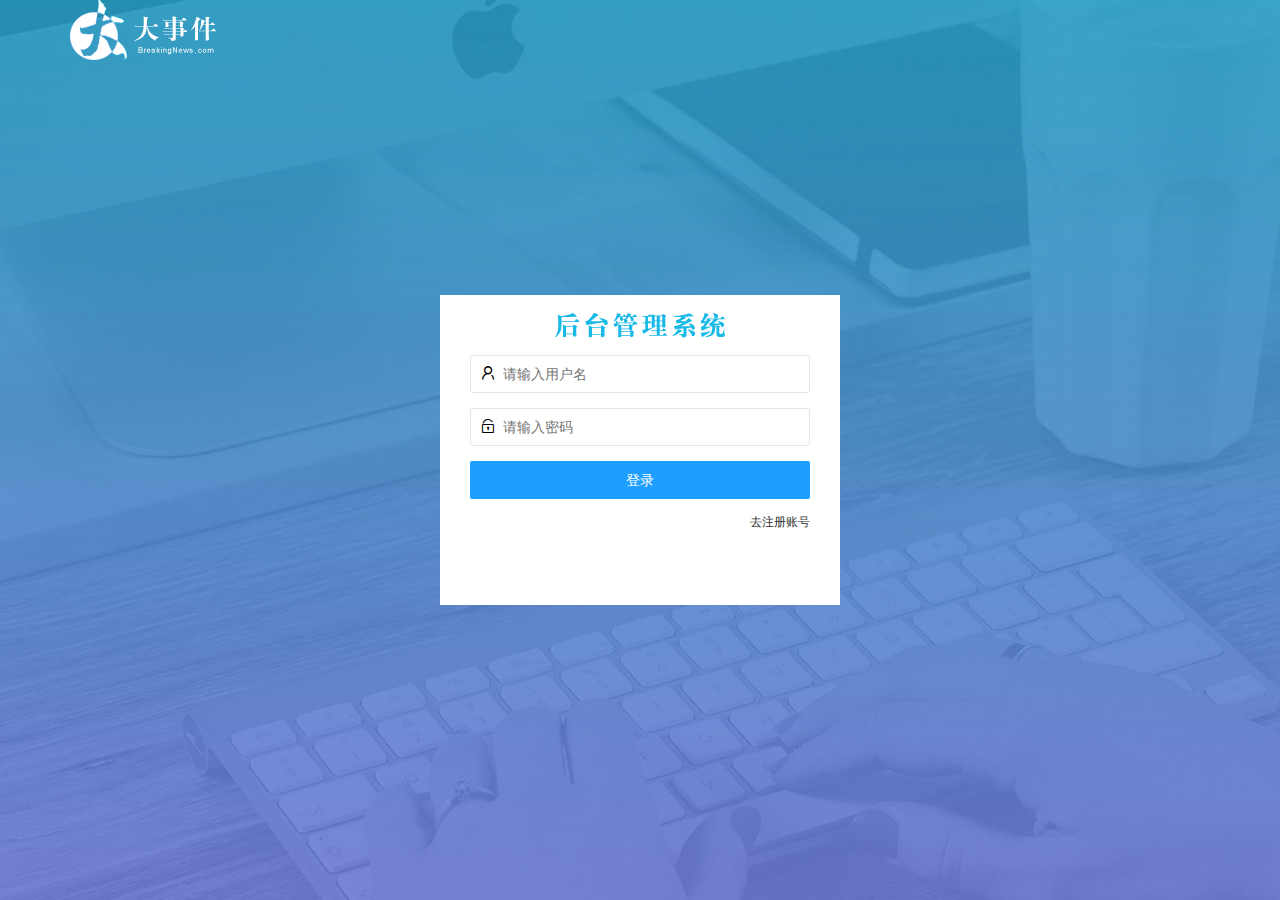
==== commit 12694e61: "完成个人中心的开发" ====
--- a/login.html
+++ b/login.html
@@ -18,68 +18,68 @@
     <!-- 登录注册区域 -->
     <div class="loginAndRegBox">
       <div class="title-box"></div>
-      <div class="loginAndRegBox">
-        <div class="title-box"></div>
-        <!-- 登录的div -->
-  <div class="login-box">
-    <!-- 登录的表单 -->
-    <form class="layui-form" id="form_login"></form>
-      <!-- 用户名 -->
-      <div class="layui-form-item">
-        <i class="layui-icon layui-icon-username"></i>
-        <input type="text" name="username" required lay-verify="required" placeholder="请输入用户名" autocomplete="off" class="layui-input" />
+      <!-- 登录的div -->
+      <div class="login-box">
+        <!-- 登录的表单 -->
+        <form class="layui-form" id="form_login">
+          <!-- 用户名 -->
+          <div class="layui-form-item">
+            <i class="layui-icon layui-icon-username"></i>
+            <input type="text" name="username" required lay-verify="required" placeholder="请输入用户名" autocomplete="off" class="layui-input" />
+          </div>
+          <!-- 密码 -->
+          <div class="layui-form-item">
+            <i class="layui-icon layui-icon-password"></i>
+            <input type="password" name="password" required lay-verify="required|pwd" placeholder="请输入密码" autocomplete="off" class="layui-input" />
+          </div>
+          <!-- 登录按钮 -->
+          <div class="layui-form-item">
+            <!-- 注意：表单提交按钮和普通按钮的区别，就是 lay-submit 属性 -->
+            <button class="layui-btn layui-btn-fluid layui-btn-normal" lay-submit>登录</button>
+          </div>
+          <div class="layui-form-item links">
+            <a href="javascript:;" id="link_reg">去注册账号</a>
+          </div>
+        </form>
       </div>
-      <!-- 密码 -->
-      <div class="layui-form-item">
-        <i class="layui-icon layui-icon-password"></i>
-        <input type="password" name="password" required lay-verify="required|pwd" placeholder="请输入密码" autocomplete="off" class="layui-input" />
-      </div>
-      <!-- 登录按钮 -->
-      <div class="layui-form-item">
-        <!-- 注意：表单提交按钮和普通按钮的区别，就是 lay-submit 属性 -->
-        <button class="layui-btn layui-btn-fluid layui-btn-normal" lay-submit>登录</button>
-      </div>
-      <div class="layui-form-item links">
-        <a href="javascript:;" id="link_reg">去注册账号</a>
-      </div>
-    </form>
-  </div>
-        <!-- 注册的div -->
-  <div class="reg-box">
-    <!-- 注册的表单 -->
-    <form class="layui-form" id="form_reg"></form>
-      <!-- 用户名 -->
-      <div class="layui-form-item">
-        <i class="layui-icon layui-icon-username"></i>
-        <input type="text" name="username" required lay-verify="required" placeholder="请输入用户名" autocomplete="off" class="layui-input" />
-      </div>
-      <!-- 密码 -->
-      <div class="layui-form-item">
-        <i class="layui-icon layui-icon-password"></i>
-        <input type="password" name="password" required lay-verify="required|pwd" placeholder="请输入密码" autocomplete="off" class="layui-input" />
-      </div>
-      <!-- 密码确认框 -->
-      <div class="layui-form-item">
-        <i class="layui-icon layui-icon-password"></i>
-        <input type="password" name="repassword" required lay-verify="required|pwd|repwd" placeholder="再次确认密码" autocomplete="off" class="layui-input" />
-      </div>
-      <!-- 注册按钮 -->
-      <div class="layui-form-item">
-        <!-- 注意：表单提交按钮和普通按钮的区别，就是 lay-submit 属性 -->
-        <button class="layui-btn layui-btn-fluid layui-btn-normal" lay-submit>注册</button>
-      </div>
-      <div class="layui-form-item links">
-        <a href="javascript:;" id="link_login">去登录</a>
-      </div>
-    </form>
-  </div>
+      <!-- 注册的div -->
+      <div class="reg-box">
+        <!-- 注册的表单 -->
+        <form class="layui-form" id="form_reg">
+          <!-- 用户名 -->
+          <div class="layui-form-item">
+            <i class="layui-icon layui-icon-username"></i>
+            <input type="text" name="username" required lay-verify="required" placeholder="请输入用户名" autocomplete="off" class="layui-input" />
+          </div>
+          <!-- 密码 -->
+          <div class="layui-form-item">
+            <i class="layui-icon layui-icon-password"></i>
+            <input type="password" name="password" required lay-verify="required|pwd" placeholder="请输入密码" autocomplete="off" class="layui-input" />
+          </div>
+          <!-- 密码确认框 -->
+          <div class="layui-form-item">
+            <i class="layui-icon layui-icon-password"></i>
+            <input type="password" name="repassword" required lay-verify="required|pwd|repwd" placeholder="再次确认密码" autocomplete="off" class="layui-input" />
+          </div>
+          <!-- 注册按钮 -->
+          <div class="layui-form-item">
+            <!-- 注意：表单提交按钮和普通按钮的区别，就是 lay-submit 属性 -->
+            <button class="layui-btn layui-btn-fluid layui-btn-normal" lay-submit>注册</button>
+          </div>
+          <div class="layui-form-item links">
+            <a href="javascript:;" id="link_login">去登录</a>
+          </div>
+        </form>
       </div>
     </div>
-    <!-- 导入 layui的js文件 -->
+
+    <!-- 导入 Layui 的JS文件 -->
     <script src="/assets/lib/layui/layui.all.js"></script>
-    <!-- 导入 -->
+    <!-- 导入 JQuery -->
     <script src="/assets/lib/jquery.js"></script>
+    <!-- 导入自己封装的 baseAPI.js -->
     <script src="/assets/js/baseAPI.js"></script>
+    <!-- 导入自己的 JavaScript 脚本 -->
     <script src="/assets/js/login.js"></script>
   </body>
 </html>
